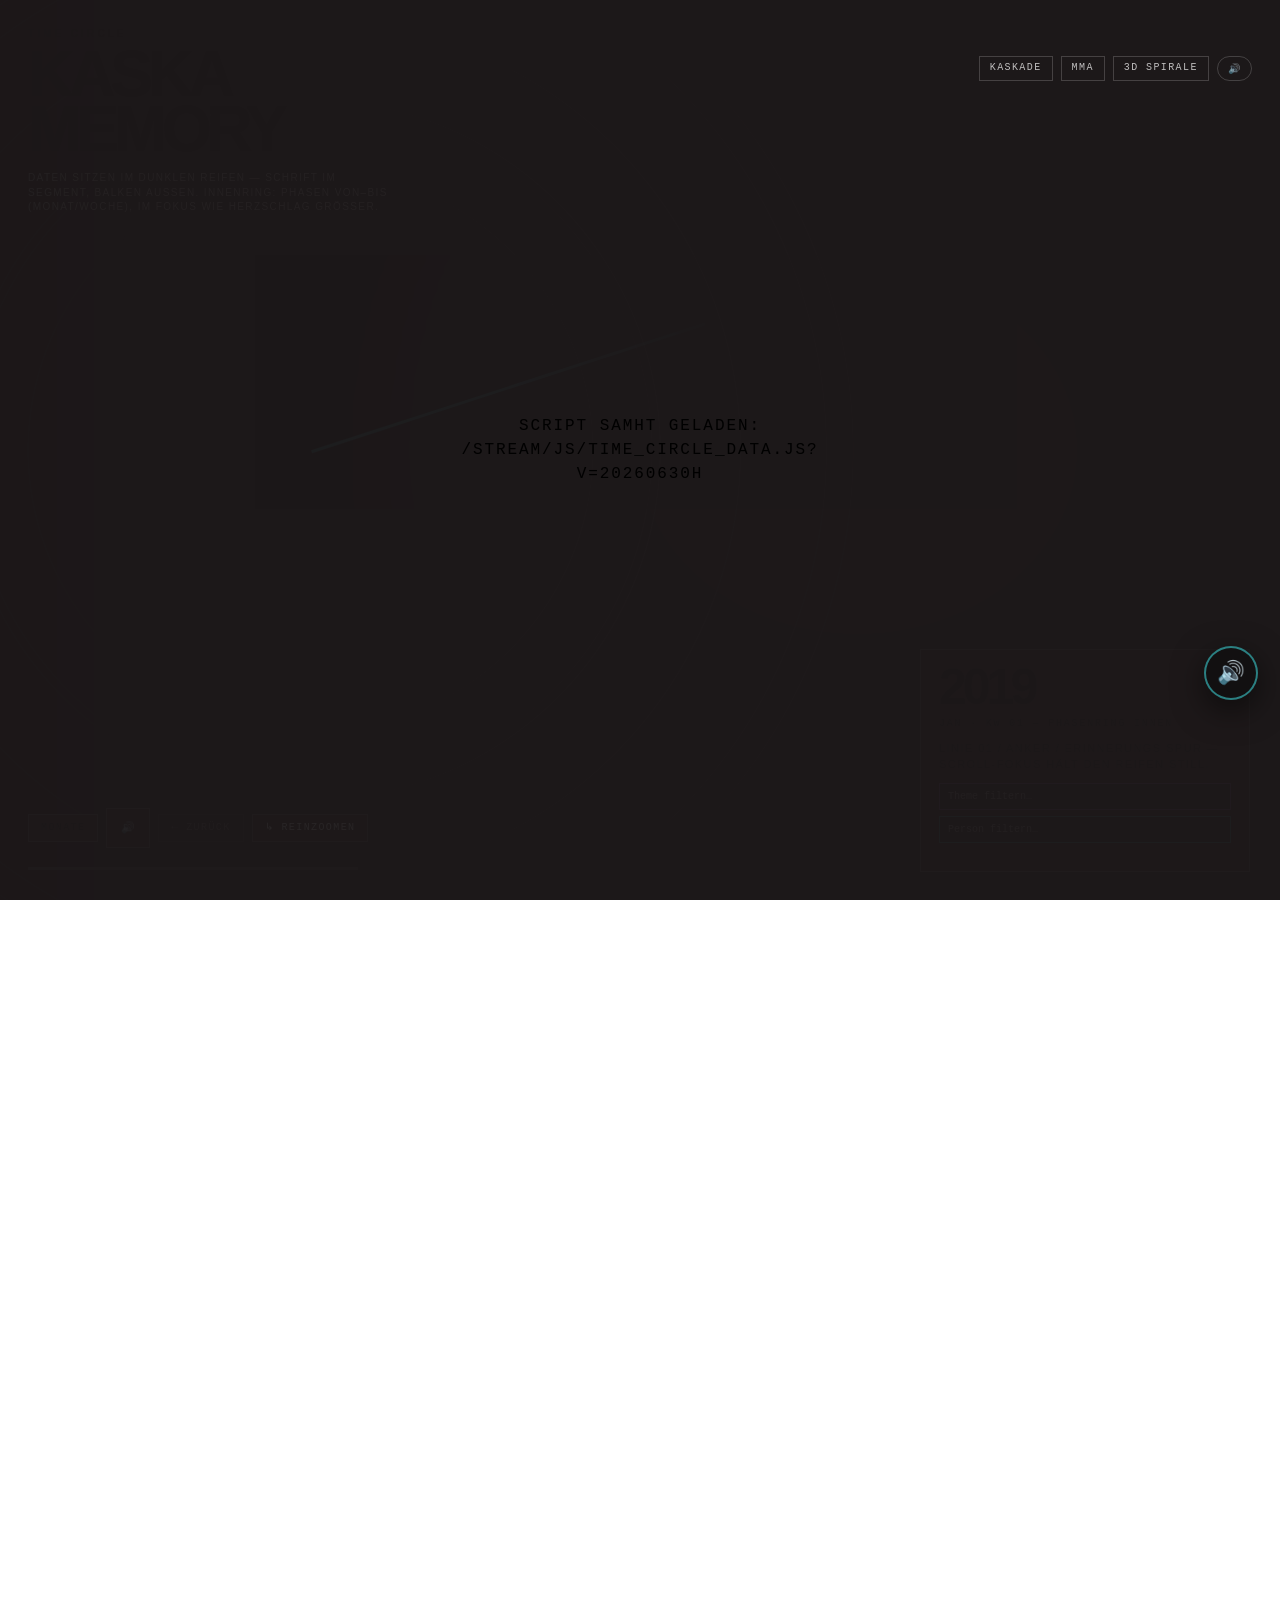
==== web/time-circle/index.html @ 567eb77f "feat: initial Kaskade Memory OSS extract Standalone memory engine with cascade EOD, ERIP (P=Privacy)" ====
<!DOCTYPE html>
<html lang="de">
<head>
  <!-- File: cascade_time_circle.html | Kaska Time Circle — Scroll-Rad mit Kaskade/MMA-Daten. Created: 2026-06-28. Last updated: 2026-06-30 (ring geometry legacy aliases fix) -->
  <meta charset="UTF-8" />
  <meta name="viewport" content="width=device-width, initial-scale=1.0" />
  <title>Kaskade Memory · Time Circle</title>
  <link href="https://fonts.googleapis.com/css2?family=Source+Serif+4:ital,opsz,wght@0,8..60,400;0,8..60,600;1,8..60,400&display=swap" rel="stylesheet">
  <link rel="stylesheet" href="/stream/css/kaskade_design_tokens.css?v=20260630tc2">
  <style>
    :root {
      /* Runtime state — JS updates via setProperty */
      --progress: 0;
      --rotation: -18deg;
    }
    * { box-sizing: border-box; }
    html { scroll-behavior: smooth; }
    body {
      margin: 0;
      min-height: 430vh;
      overflow-x: hidden;
      overscroll-behavior-y: contain;
      background: var(--bg);
      color: var(--ink);
      font-family: "Arial Narrow", "Helvetica Neue", Arial, sans-serif;
      letter-spacing: .02em;
    }
    body::before {
      content: "";
      position: fixed;
      inset: 0;
      background:
        radial-gradient(circle at 35% 50%, rgba(255,255,255,.04), transparent 34%),
        radial-gradient(circle at 70% 50%, rgba(65,220,225,.06), transparent 28%);
      pointer-events: none;
    }
    .stage {
      position: sticky;
      top: 0;
      height: 100vh;
      overflow: hidden;
      background: #1b1819;
    }
    .title {
      position: fixed;
      z-index: 20;
      left: 28px;
      top: 28px;
      text-transform: uppercase;
    }
    .title p { margin: 0 0 8px; color: var(--muted); font-size: 10px; letter-spacing: .32em; }
    .title h1 { margin: 0; font-size: clamp(34px, 5vw, 72px); line-height: .86; letter-spacing: -.08em; }
    .title small {
      display: block;
      max-width: 360px;
      margin-top: 14px;
      color: rgba(255,255,255,.55);
      font-size: 10px;
      line-height: 1.45;
      letter-spacing: .14em;
    }
    .readout {
      position: fixed;
      right: 30px;
      bottom: 28px;
      z-index: 30;
      width: min(330px, calc(100vw - 48px));
      padding: 16px 18px;
      border: 1px solid rgba(255,255,255,.18);
      background: rgba(29,25,26,.92);
      text-transform: uppercase;
    }
    .readout strong { display: block; font-size: 50px; line-height: .86; letter-spacing: -.08em; }
    .readout .phase-readout {
      display: block;
      margin-top: 8px;
      color: var(--cyan);
      font-family: "SFMono-Regular", Consolas, monospace;
      font-size: 10px;
      letter-spacing: .18em;
    }
    .readout span { display: block; margin-top: 10px; color: var(--muted); font-size: 11px; line-height: 1.45; letter-spacing: .13em; }
    .readout .cascade-filter-bar {
      margin-top: 10px;
      position: relative;
      text-transform: none;
      display: flex;
      flex-direction: column;
      gap: 6px;
    }
    .readout .cascade-filter-bar input {
      width: 100%;
      padding: 6px 8px;
      background: rgba(0,0,0,.35);
      color: #fff;
      font: 10px/1.3 "SFMono-Regular", Consolas, monospace;
      text-transform: none;
    }
    .readout .cascade-filter-bar input[data-filter="theme"] {
      border: 1px solid rgba(168, 85, 247, 0.4);
    }
    .readout .cascade-filter-bar input[data-filter="person"] {
      border: 1px solid rgba(65, 220, 225, 0.4);
    }
    .readout .filter-drop {
      position: absolute;
      left: 0;
      right: 0;
      top: 100%;
      margin-top: 4px;
      max-height: 160px;
      overflow-y: auto;
      border: 1px solid rgba(255,255,255,.15);
      background: rgba(20,18,19,.96);
      z-index: 40;
    }
    .readout .filter-drop button {
      display: block;
      width: 100%;
      text-align: left;
      padding: 6px 8px;
      border: none;
      border-bottom: 1px solid rgba(255,255,255,.08);
      background: transparent;
      color: rgba(255,255,255,.85);
      font: 10px/1.3 "SFMono-Regular", Consolas, monospace;
      cursor: pointer;
      text-transform: none;
    }
    .readout .filter-drop button:hover { background: rgba(168, 85, 247, 0.2); }
    .readout .filter-drop button[data-kind="person"]:hover { background: rgba(65, 220, 225, 0.2); }
    .readout .filter-active {
      display: block;
      margin-top: 6px;
      font-size: 9px;
      color: #c4b5fd;
      letter-spacing: .1em;
      text-transform: uppercase;
    }
    .progress {
      position: fixed;
      left: 28px;
      bottom: 30px;
      z-index: 20;
      width: min(330px, calc(100vw - 56px));
      height: 3px;
      background: rgba(255,255,255,.16);
    }
    .progress::after {
      content: "";
      display: block;
      height: 100%;
      width: calc(var(--progress) * 100%);
      background: linear-gradient(90deg, var(--cyan), var(--pink), var(--orange));
    }

    /* Scharfe Opacity-Vignette — kein Blur (Konzept-Screenshot) */
    .focus-vignette {
      position: fixed;
      inset: 0;
      z-index: 12;
      pointer-events: none;
      background:
        radial-gradient(ellipse 52% 62% at 67% 50%, transparent 0%, transparent 28%, rgba(0,0,0,.18) 52%, rgba(0,0,0,.48) 100%),
        linear-gradient(90deg, rgba(0,0,0,.35) 0%, transparent 42%);
    }

    .wheel {
      position: absolute;
      left: -38vmin;
      top: 50%;
      width: min(145vmin, 1360px);
      aspect-ratio: 1;
      transform: translateY(-50%) rotate(var(--rotation));
      transition: transform 60ms linear;
    }
    .circle, .bars, .ticks, .dots, .threads, .bands, .anchors, .network, .focus-beam-wrap, .ring-segments, .data, .phase-ring {
      position: absolute;
      inset: 0;
      border-radius: 50%;
    }
    .network { overflow: visible; opacity: .55; pointer-events: none; z-index: 20; }
    .network path { fill: none; stroke: var(--c); stroke-width: .85; stroke-opacity: .35; stroke-linecap: round; }
    .network path.hot { stroke-width: 1.6; stroke-opacity: .88; }
    .network circle { fill: var(--c); opacity: .85; stroke: #1d191a; stroke-width: 1.5; }

    .circle {
      background: radial-gradient(
        circle,
        transparent 0 37.5%,
        rgba(255,255,255,.08) 37.7% 38%,
        transparent 38.2% 46.5%,
        var(--ring) 46.6% 58.8%,
        rgba(255,255,255,.19) 58.9% 59.35%,
        transparent 59.5% 100%
      );
    }
    .circle::before {
      content: "";
      position: absolute;
      inset: 0;
      border-radius: 50%;
      pointer-events: none;
      background:
        radial-gradient(circle, transparent calc(30.6% - .09%), rgba(255,255,255,.07) 30.6%, transparent calc(30.6% + .09%)),
        radial-gradient(circle, transparent calc(37% - .09%), rgba(255,255,255,.05) 37%, transparent calc(37% + .09%)),
        radial-gradient(circle, transparent calc(37.9% - .09%), rgba(255,255,255,.11) 37.9%, transparent calc(37.9% + .09%)),
        radial-gradient(circle, transparent calc(46.6% - .09%), rgba(255,255,255,.09) 46.6%, transparent calc(46.6% + .09%)),
        radial-gradient(circle, transparent calc(55.9% - .09%), rgba(255,255,255,.06) 55.9%, transparent calc(55.9% + .09%)),
        radial-gradient(circle, transparent calc(58.8% - .09%), rgba(255,255,255,.05) 58.8%, transparent calc(58.8% + .09%));
    }
    .circle::after {
      content: "";
      position: absolute;
      inset: 0;
      border-radius: 50%;
      pointer-events: none;
      background: cosam-gradient(
        from 250deg,
        transparent 0 266deg, rgba(65,220,225,.75) 267deg 269deg, transparent 270deg 294deg,
        rgba(239,89,122,.85) 295deg 297deg, transparent 298deg 318deg,
        rgba(220,133,70,.75) 319deg 321deg, transparent 322deg 360deg
      );
      mask: radial-gradient(circle, transparent 0 58.6%, #000 58.8% 60.4%, transparent 60.6%);
    }

    /* Ring-Segmente: Schrift läuft IM grauen Reifen entlang der Bogenpfade */
    .ring-segments {
      overflow: visible;
      z-index: 8;
      pointer-events: none;
    }
    .ring-segments .seg-area {
      fill: rgba(255,255,255,.008);
      stroke: rgba(255,255,255,.045);
      stroke-width: .45;
      pointer-events: all;
      cursor: pointer;
      transition: fill .15s ease, stroke .15s ease;
    }
    .ring-segments .seg-area.active {
      fill: rgba(255,255,255,.04);
      stroke: rgba(255,255,255,.14);
    }

    /* Phasenring — Herzschlag-Bögen (von–bis), im Fokus radial größer gezogen */
    .phase-ring {
      z-index: 7;
      pointer-events: none;
      overflow: visible;
    }
    .phase-ring .phase-arc {
      fill: rgba(65, 220, 225, .05);
      stroke: rgba(65, 220, 225, .2);
      stroke-width: .55;
      transition: opacity .15s ease, fill .15s ease, stroke .15s ease;
    }
    .phase-ring .phase-arc.week {
      fill: rgba(255, 255, 255, .03);
      stroke: rgba(255, 255, 255, .1);
      stroke-width: .35;
    }
    .phase-ring .phase-arc.month.active {
      fill: rgba(65, 220, 225, .24);
      stroke: rgba(65, 220, 225, .9);
      stroke-width: 1.35;
      filter: drop-shadow(0 0 8px rgba(65, 220, 225, .45));
    }
    .phase-ring .phase-arc.week.active {
      fill: rgba(255, 255, 255, .16);
      stroke: rgba(255, 255, 255, .62);
      stroke-width: .75;
    }
    .phase-ring .phase-label {
      fill: rgba(255, 255, 255, .42);
      font-family: "SFMono-Regular", Consolas, monospace;
      font-size: 8.5px;
      letter-spacing: .06em;
      text-transform: uppercase;
    }
    .phase-ring .phase-label.active {
      fill: #fff;
      font-size: 11px;
      letter-spacing: .1em;
    }

    /* Schriftring — im Reifenband, hinter dem Spur-Punkt nach außen */
    .data { z-index: 22; pointer-events: none; }
    .anchors { z-index: 21; pointer-events: none; }
    .data button {
      position: absolute;
      left: 50%;
      top: 50%;
      transform-origin: 0 0;
      display: block;
      width: auto;
      max-width: 190px;
      padding: 0;
      border: 0;
      background: transparent;
      color: rgba(255,255,255,.78);
      font-family: "SFMono-Regular", Consolas, monospace;
      font-size: calc(8px + var(--focus, 1) * 1.05px);
      line-height: 1.28;
      text-align: left;
      text-transform: uppercase;
      letter-spacing: .035em;
      white-space: nowrap;
      overflow: hidden;
      text-overflow: ellipsis;
      cursor: pointer;
      pointer-events: all;
      opacity: calc(.14 + var(--fade, 1) * .86);
      transform: rotate(var(--a)) translateX(calc(var(--ring-text) + var(--label-stagger, 0px)));
      transition: font-size .15s ease, color .15s ease, opacity .15s ease, text-shadow .15s ease;
    }
    .data button.near {
      max-width: 200px;
      white-space: pre-line;
      line-height: 1.2;
      font-size: calc(9px + var(--focus, 1) * .85px);
    }
    .data button:hover,
    .data button.active {
      color: #fff;
      opacity: 1;
      z-index: 40;
      white-space: pre-line;
      line-height: 1.22;
      max-width: 210px;
      overflow: visible;
      text-overflow: clip;
      text-shadow:
        0 0 6px rgba(255,255,255,.85),
        0 0 16px rgba(255,255,255,.45),
        0 0 28px rgba(255,255,255,.22);
    }
    .data button.label-hidden {
      opacity: 0.06 !important;
      pointer-events: none;
      max-width: 0;
      overflow: hidden;
    }
    .data button.label-compact {
      font-size: 7px !important;
      max-width: 110px;
      letter-spacing: .02em;
    }
    .data button.label-full {
      max-width: 220px;
    }
    .data button.active {
      font-size: 13px;
      line-height: 1.22;
      letter-spacing: .04em;
    }

    .anchors button {
      width: calc(5px + var(--focus, 1) * .9px);
      height: calc(5px + var(--focus, 1) * .9px);
      padding: 0;
      border: 0;
      border-radius: 50%;
      background: var(--c);
      cursor: pointer;
      /* Mittelpunkt exakt auf Spur-Radius — Verbindungslinien docken hier an */
      transform: rotate(var(--a)) translateX(var(--ring-spur)) translate(-50%, -50%);
      box-shadow: 0 0 0 2px #1d191a;
      opacity: calc(.22 + var(--fade, 1) * .78);
      transition: opacity .15s ease, transform .15s ease, box-shadow .15s ease;
    }
    .anchors button.active {
      transform: rotate(var(--a)) translateX(var(--ring-spur)) translate(-50%, -50%) scale(calc(1.15 + var(--focus, 1) * .12));
      opacity: 1;
      box-shadow: 0 0 0 2px #1d191a, 0 0 10px var(--c);
    }

    .bars button, .ticks i, .dots button, .threads i, .bands i, .anchors button, .data button {
      position: absolute;
      left: 50%;
      top: 50%;
      transform-origin: 0 0;
      display: block;
      font-style: normal;
    }

    .bars button {
      width: calc(var(--len) * var(--focus, 1));
      height: calc(2px + var(--focus, 1) * 1.2px);
      padding: 0;
      border: 0;
      background: var(--paper);
      opacity: calc(var(--alpha) * var(--fade, 1));
      cursor: pointer;
      transform: rotate(var(--a)) translateX(var(--bar-dock));
      box-shadow: 12px 0 0 rgba(255,255,255, calc(.08 + var(--fade, 1) * .24));
      transition: width .15s ease, height .15s ease, opacity .15s ease, background .15s ease;
    }
    .bars button:nth-child(7n) { background: rgba(255,255,255,.52); }
    .bars button:nth-child(11n) { background: #111; box-shadow: 14px 0 0 rgba(255,255,255,.38); }
    .bars button.active {
      height: 7px;
      opacity: 1;
      background: var(--c);
      z-index: 9;
      box-shadow: 16px 0 0 rgba(255,255,255,.55);
    }

    .ticks i {
      width: 9vmin;
      height: 1px;
      background: rgba(255,255,255, calc(.06 + var(--fade, .2) * .18));
      transform: rotate(var(--a)) translateX(calc(var(--ring-outer) + 1.2vmin));
    }

    .threads { clip-path: circle(36% at 50% 50%); opacity: .58; }
    .threads i {
      width: var(--len);
      height: 1px;
      background: var(--c);
      opacity: calc(.12 + var(--fade, .3) * .28);
      transform: rotate(var(--a)) translateX(4vmin);
      transform-origin: 0 50%;
    }

    .bands i {
      width: var(--len);
      height: 4px;
      background: var(--c);
      opacity: calc(.25 + var(--fade, .4) * .55);
      transform: rotate(var(--a)) translateX(var(--bar-dock));
    }

    .dots button {
      width: 21px;
      height: 21px;
      border: 0;
      border-radius: 50%;
      display: grid;
      place-items: center;
      background: var(--paper);
      color: #1d191a;
      font-weight: 900;
      font-size: 9px;
      cursor: pointer;
      transform: rotate(var(--a)) translateX(73.5vmin) rotate(calc(-1 * var(--a)));
    }
    .dots button.active, .dots button:hover { background: var(--c); }

    /* Blauer Fokus-Strahl — scharf, kein Glow-Blur */
    .focus-beam-wrap {
      pointer-events: none;
      z-index: 22;
      transform: rotate(var(--focus-deg));
    }
    .focus-beam {
      position: absolute;
      left: 50%;
      top: 50%;
      width: 46vmin;
      height: 3px;
      transform: translateX(var(--bar-dock)) translateY(-1px);
      transform-origin: 0 0;
      background: linear-gradient(90deg, rgba(65,220,225,.95) 0%, rgba(65,220,225,.55) 55%, rgba(65,220,225,.08) 100%);
      opacity: var(--beam-opacity, .85);
    }
    .focus-beam::after {
      content: "";
      position: absolute;
      right: -6px;
      top: 50%;
      width: 8px;
      height: 8px;
      margin-top: -4px;
      border-radius: 50%;
      background: var(--cyan);
    }

    .inline-tree {
      position: fixed;
      right: 34px;
      top: 112px;
      width: min(460px, calc(100vw - 64px));
      max-height: calc(100vh - 210px);
      overflow: auto;
      z-index: 45;
      pointer-events: auto;
    }
    .inline-tree:empty { display: none; }
    .inline-tree:not(:empty) {
      padding: 18px;
      background: rgba(18,16,17,.94);
      border: 1px solid rgba(255,255,255,.25);
      box-shadow: 0 28px 90px rgba(0,0,0,.82), 0 0 0 9999px rgba(0,0,0,.12);
    }
    .inline-tree:not(:empty)::before {
      content: "KASKA · MEMORY-KASKADE";
      display: block;
      margin-bottom: 14px;
      color: rgba(255,255,255,.72);
      font: 10px/1 "SFMono-Regular", Consolas, monospace;
      letter-spacing: .22em;
    }
    .index-dashboard {
      position: fixed;
      right: 34px;
      top: 112px;
      width: min(320px, calc(100vw - 520px));
      z-index: 46;
      pointer-events: auto;
      padding: 14px 16px;
      background: rgba(12,10,11,.96);
      border: 1px solid rgba(239,89,122,.45);
      box-shadow: 0 20px 60px rgba(0,0,0,.75), inset 0 0 0 1px rgba(255,255,255,.06);
    }
    .index-dashboard[hidden] { display: none !important; }
    .index-dashboard ~ .inline-tree:not(:empty) { top: 112px; right: 34px; width: min(420px, calc(100vw - 380px)); }
    body.idx-dash-open .inline-tree:not(:empty) { top: calc(112px + 240px); max-height: calc(100vh - 380px); }
    .idx-dash-head { display: flex; align-items: center; justify-content: space-between; margin-bottom: 12px; }
    .idx-dash-badge {
      font: 9px/1 "SFMono-Regular", Consolas, monospace;
      letter-spacing: .2em;
      color: #ef597a;
      padding: 4px 8px;
      border: 1px solid rgba(239,89,122,.4);
      background: rgba(239,89,122,.08);
    }
    .idx-dash-close { border: 0; background: transparent; color: rgba(255,255,255,.6); font-size: 18px; cursor: pointer; }
    .idx-dash-body { display: flex; flex-direction: column; gap: 8px; }
    .idx-dash-row { display: grid; grid-template-columns: 52px 1fr; gap: 8px; align-items: baseline; font-family: "SFMono-Regular", Consolas, monospace; text-transform: uppercase; }
    .idx-dash-row span { font-size: 8px; color: rgba(255,255,255,.42); letter-spacing: .12em; }
    .idx-dash-row strong { font-size: 11px; color: #fff; font-weight: 600; }
    .idx-dash-idx .idx-dash-value { font-size: 28px; letter-spacing: -.04em; color: var(--cyan); }
    .idx-dash-coords strong { font-size: 9px; color: rgba(255,255,255,.65); }
    .idx-dash-foot { margin-top: 14px; }
    .idx-dash-detail {
      width: 100%;
      padding: 8px 10px;
      border: 1px solid rgba(65,220,225,.45);
      background: rgba(65,220,225,.1);
      color: #fff;
      font: 10px/1.2 "SFMono-Regular", Consolas, monospace;
      letter-spacing: .08em;
      text-transform: uppercase;
      cursor: pointer;
    }
    .idx-dash-detail:hover { background: rgba(65,220,225,.2); }

    .inline-tree.index-open-pulse {
      animation: tc-panel-pulse .45s ease;
    }
    @keyframes tc-panel-pulse {
      0% { box-shadow: 0 28px 90px rgba(0,0,0,.82), 0 0 0 0 rgba(65,220,225,.55); }
      45% { box-shadow: 0 28px 90px rgba(0,0,0,.82), 0 0 0 3px rgba(65,220,225,.45); }
      100% { box-shadow: 0 28px 90px rgba(0,0,0,.82), 0 0 0 9999px rgba(0,0,0,.12); }
    }
    .tree-branch {
      position: relative;
      margin: 10px 0 0 calc(var(--depth, 0) * 18px);
      padding: 10px 12px;
      border-left: 3px solid var(--c);
      color: #fff;
      background: rgba(255,255,255,.065);
      font-family: "SFMono-Regular", Consolas, monospace;
      font-size: 12px;
      line-height: 1.28;
      text-transform: uppercase;
      animation: branchIn .22s ease both;
      animation-delay: calc(var(--depth) * 65ms);
    }
    .tree-branch small { display: block; margin-top: 5px; color: rgba(255,255,255,.78); font-size: 10px; text-transform: none; }
    .tree-branch-content { display: inline-block; vertical-align: top; max-width: calc(100% - 36px); }
    .tree-level {
      display: inline-block;
      margin-right: 10px;
      width: 20px;
      height: 20px;
      border-radius: 50%;
      background: var(--c);
      color: #111;
      text-align: center;
      line-height: 20px;
      font-weight: 900;
    }
    .tree-close {
      position: absolute;
      right: 10px;
      top: 10px;
      width: 28px;
      height: 28px;
      border-radius: 50%;
      border: 1px solid rgba(255,255,255,.24);
      background: rgba(255,255,255,.06);
      color: #fff;
      cursor: pointer;
    }
    .tree-path { display: flex; gap: 6px; margin: 0 34px 12px 0; flex-wrap: wrap; }
    .tree-path span {
      padding: 5px 8px;
      border: 1px solid rgba(255,255,255,.16);
      background: rgba(255,255,255,.06);
      color: rgba(255,255,255,.78);
      font: 10px/1 "SFMono-Regular", Consolas, monospace;
      text-transform: uppercase;
    }
    .tree-path b { color: var(--c); }
    @keyframes branchIn {
      from { opacity: 0; transform: translateX(14px); }
      to { opacity: 1; transform: translateX(0); }
    }

    .inline-tree.graph-explorer-open::before {
      content: "KASKA · GRAPH-NAVIGATION";
    }
    .graph-explorer { position: relative; }
    .graph-head { display: flex; align-items: center; gap: 8px; margin-bottom: 12px; flex-wrap: wrap; }
    .graph-back {
      padding: 6px 10px;
      border: 1px solid rgba(255,255,255,.22);
      background: rgba(255,255,255,.08);
      color: #fff;
      font: 10px/1 "SFMono-Regular", Consolas, monospace;
      cursor: pointer;
      text-transform: uppercase;
      letter-spacing: .08em;
    }
    .graph-back:disabled { opacity: .35; cursor: default; }
    .graph-crumb {
      flex: 1;
      font: 10px/1.4 "SFMono-Regular", Consolas, monospace;
      color: rgba(255,255,255,.72);
      text-transform: uppercase;
      letter-spacing: .06em;
    }
    .graph-body { display: flex; flex-direction: column; gap: 14px; }
    .graph-center-card {
      padding: 14px;
      border: 1px solid rgba(255,255,255,.28);
      background: rgba(255,255,255,.07);
      border-radius: 2px;
    }
    .graph-center-card h3 {
      margin: 0 0 8px;
      font: 13px/1.3 "SFMono-Regular", Consolas, monospace;
      color: #fff;
      text-transform: uppercase;
    }
    .graph-center-card p {
      margin: 0 0 8px;
      font: 11px/1.45 "SFMono-Regular", Consolas, monospace;
      color: rgba(255,255,255,.88);
      text-transform: none;
    }
    .graph-meta {
      font: 10px/1.4 "SFMono-Regular", Consolas, monospace;
      color: rgba(255,255,255,.58);
      text-transform: uppercase;
      letter-spacing: .06em;
    }
    .graph-mini-wrap { margin: 8px 0 0; }
    .graph-mini { width: 100%; height: auto; display: block; min-height: 180px; }
    .graph-mini-label {
      font: 9px/1.2 "SFMono-Regular", Consolas, monospace;
      color: rgba(255,255,255,.5);
      text-transform: uppercase;
      letter-spacing: .12em;
      margin-bottom: 4px;
    }
    .graph-mini-node { cursor: pointer; transition: opacity .15s; }
    .graph-mini-node:hover { opacity: .88; }
    .graph-mini-node:focus { outline: 1px solid rgba(65,220,225,.6); outline-offset: 2px; }
    .graph-spiral-spine, .graph-spiral-guide { pointer-events: none; }
    .graph-neighbors h4,
    .graph-archivals h4 {
      margin: 0 0 8px;
      font: 10px/1 "SFMono-Regular", Consolas, monospace;
      color: rgba(255,255,255,.65);
      letter-spacing: .18em;
      text-transform: uppercase;
    }
    .graph-neighbor-list,
    .graph-archival-list { display: flex; flex-direction: column; gap: 6px; }
    .graph-neighbor,
    .graph-archival-card {
      display: block;
      width: 100%;
      text-align: left;
      padding: 10px 12px;
      border: 1px solid rgba(255,255,255,.16);
      background: rgba(255,255,255,.05);
      color: #fff;
      cursor: pointer;
      font-family: "SFMono-Regular", Consolas, monospace;
      transition: background .15s, border-color .15s;
    }
    .graph-neighbor:hover,
    .graph-archival-card:hover {
      background: rgba(255,255,255,.12);
      border-color: rgba(255,255,255,.32);
    }
    .graph-neighbor strong,
    .graph-archival-card strong {
      display: block;
      font-size: 11px;
      text-transform: uppercase;
      margin-bottom: 4px;
    }
    .graph-neighbor small,
    .graph-archival-card small {
      display: block;
      font-size: 10px;
      color: rgba(255,255,255,.72);
      text-transform: none;
      line-height: 1.35;
    }
    .graph-neighbor .rel-badge {
      display: inline-block;
      margin-right: 6px;
      padding: 2px 5px;
      background: rgba(255,255,255,.12);
      font-size: 9px;
      letter-spacing: .08em;
    }
    .graph-loading,
    .graph-error {
      font: 11px/1.4 "SFMono-Regular", Consolas, monospace;
      color: rgba(255,255,255,.75);
    }
    .graph-error { color: #ff8a8a; }
    .graph-empty { font: 10px/1.4 "SFMono-Regular", Consolas, monospace; color: rgba(255,255,255,.45); }
    .graph-breadcrumb {
      display: flex;
      align-items: center;
      gap: 6px;
      flex-wrap: wrap;
      margin-bottom: 10px;
      padding-right: 36px;
    }
    .graph-breadcrumb .crumb {
      font: 9px/1 "SFMono-Regular", Consolas, monospace;
      color: rgba(255,255,255,.55);
      text-transform: uppercase;
      letter-spacing: .08em;
    }
    .graph-breadcrumb .crumb.active { color: var(--c, #41dce1); }
    .graph-breadcrumb .crumb-sep { color: rgba(255,255,255,.25); font-size: 10px; }
    .graph-title {
      margin-bottom: 12px;
      font: 11px/1 "SFMono-Regular", Consolas, monospace;
      color: rgba(255,255,255,.82);
      letter-spacing: .14em;
      text-transform: uppercase;
    }
    .graph-section { margin-bottom: 14px; }
    .graph-section-title {
      margin-bottom: 8px;
      font: 9px/1 "SFMono-Regular", Consolas, monospace;
      color: rgba(255,255,255,.5);
      letter-spacing: .18em;
      text-transform: uppercase;
    }
    .graph-l1 {
      margin: 0 0 12px;
      padding: 10px 12px;
      border-left: 3px solid var(--c, #41dce1);
      background: rgba(255,255,255,.06);
      font: 11px/1.45 "SFMono-Regular", Consolas, monospace;
      color: rgba(255,255,255,.92);
    }
    .graph-pre {
      margin: 0;
      max-height: 220px;
      overflow: auto;
      padding: 10px;
      background: rgba(0,0,0,.35);
      border: 1px solid rgba(255,255,255,.1);
      font: 10px/1.45 "SFMono-Regular", Consolas, monospace;
      color: rgba(255,255,255,.78);
      white-space: pre-wrap;
      word-break: break-word;
    }
    .graph-link-btn {
      display: block;
      width: 100%;
      margin-bottom: 12px;
      padding: 8px 10px;
      border: 1px solid rgba(255,255,255,.2);
      background: rgba(65,220,225,.12);
      color: #41dce1;
      font: 10px/1 "SFMono-Regular", Consolas, monospace;
      text-align: left;
      cursor: pointer;
      text-transform: uppercase;
      letter-spacing: .08em;
    }
    .graph-neighbor .edge-type,
    .graph-neighbor .edge-label { display: inline; }
    .graph-neighbor .edge-type {
      margin-right: 8px;
      padding: 2px 5px;
      background: var(--edge-color, rgba(255,255,255,.15));
      font-size: 9px;
      letter-spacing: .06em;
    }
    .graph-neighbor .edge-label { font-size: 11px; }
    .graph-neighbor .edge-count { margin-left: 6px; opacity: .65; font-size: 10px; }
    .graph-neighbor-row {
      display: flex;
      align-items: center;
      gap: 6px;
      margin-bottom: 4px;
    }
    .graph-neighbor-row .graph-neighbor { flex: 1; }
    .graph-edge-group { margin-bottom: 10px; }
    .graph-edge-group-title {
      margin: 0 0 6px;
      font: 9px/1.2 "SFMono-Regular", Consolas, monospace;
      color: rgba(255,255,255,.5);
      letter-spacing: .12em;
      text-transform: uppercase;
    }
    .graph-neighbor-edit {
      margin-left: 8px;
      padding: 2px 5px;
      border: 1px solid rgba(255,255,255,.25);
      background: rgba(0,0,0,.35);
      color: #fbbf24;
      font-size: 10px;
      cursor: pointer;
      border-radius: 2px;
    }
    .graph-neighbor-edit:hover { border-color: #fbbf24; }
    .graph-tag-list { margin: 8px 0; display: flex; flex-wrap: wrap; gap: 6px; }
    .graph-tag-chip {
      display: inline-flex;
      align-items: center;
      gap: 4px;
      padding: 3px 8px;
      border: 1px solid rgba(220,133,70,.45);
      background: rgba(220,133,70,.12);
      font-size: 10px;
      color: #f5d0b5;
    }
    .graph-tag-chip button {
      border: none;
      background: none;
      color: #fbbf24;
      cursor: pointer;
      font-size: 10px;
      padding: 0;
    }
    .graph-tag-editor-row {
      display: flex;
      flex-wrap: wrap;
      gap: 8px;
      align-items: center;
      margin-top: 8px;
    }
    .graph-tag-input {
      flex: 1;
      min-width: 120px;
      padding: 6px 8px;
      border: 1px solid rgba(255,255,255,.2);
      background: rgba(0,0,0,.3);
      color: #fff;
      font: 11px/1.2 "SFMono-Regular", Consolas, monospace;
    }
    .graph-tag-add-btn {
      padding: 6px 10px;
      border: 1px solid rgba(255,255,255,.25);
      background: rgba(65,220,225,.12);
      color: #41dce1;
      font: 10px/1 "SFMono-Regular", Consolas, monospace;
      cursor: pointer;
      text-transform: uppercase;
      letter-spacing: .06em;
    }
    .graph-reviewed-badge {
      font-size: 10px;
      color: #9dc76d;
      letter-spacing: .08em;
      text-transform: uppercase;
    }
    .graph-person-list { margin: 8px 0; display: flex; flex-wrap: wrap; gap: 6px; }
    .graph-person-chip {
      display: inline-flex;
      align-items: center;
      gap: 4px;
      padding: 3px 8px;
      border: 1px solid rgba(65,220,225,.45);
      background: rgba(65,220,225,.12);
      font-size: 10px;
      color: #b8f0f2;
    }
    .graph-person-chip button {
      border: none;
      background: none;
      color: #fbbf24;
      cursor: pointer;
      font-size: 10px;
      padding: 0;
    }
    .graph-person-editor-row,
    .graph-person-form {
      display: flex;
      flex-wrap: wrap;
      gap: 8px;
      align-items: center;
      margin-top: 8px;
    }
    .graph-person-field {
      display: flex;
      flex-direction: column;
      gap: 4px;
      flex: 1;
      min-width: 120px;
      font-size: 9px;
      color: rgba(255,255,255,.55);
      letter-spacing: .08em;
      text-transform: uppercase;
    }
    .graph-person-input {
      flex: 1;
      min-width: 120px;
      padding: 6px 8px;
      border: 1px solid rgba(65,220,225,.35);
      background: rgba(0,0,0,.3);
      color: #fff;
      font: 11px/1.2 "SFMono-Regular", Consolas, monospace;
    }
    .graph-person-add-btn {
      padding: 6px 10px;
      border: 1px solid rgba(65,220,225,.45);
      background: rgba(65,220,225,.15);
      color: #41dce1;
      font: 10px/1 "SFMono-Regular", Consolas, monospace;
      cursor: pointer;
      text-transform: uppercase;
      letter-spacing: .06em;
    }
    .graph-save-toast {
      position: absolute;
      left: 12px;
      right: 12px;
      bottom: 8px;
      z-index: 12;
      padding: 8px 10px;
      border-radius: 4px;
      font: 11px/1.3 "SFMono-Regular", Consolas, monospace;
      opacity: 0;
      pointer-events: none;
      transform: translateY(6px);
      transition: opacity .2s ease, transform .2s ease;
    }
    .graph-save-toast.visible { opacity: 1; transform: translateY(0); }
    .graph-save-toast.ok {
      border: 1px solid rgba(157,199,109,.55);
      background: rgba(157,199,109,.18);
      color: #d7f0b8;
    }
    .graph-save-toast.err {
      border: 1px solid rgba(239,89,122,.55);
      background: rgba(239,89,122,.18);
      color: #ffc4d2;
    }
    .graph-archive-prose {
      font-family: "Source Serif 4", "Georgia", serif;
      font-size: 1.02rem;
      line-height: 1.65;
      color: #e8e8ec;
      word-break: break-word;
    }
    .graph-archive-prose .archive-modal-agent {
      font-family: "SFMono-Regular", Consolas, monospace;
      font-size: 0.72rem;
      line-height: 1.45;
      color: rgba(255,255,255,.55);
      padding: 10px 12px;
      border-radius: 10px;
      background: rgba(0, 0, 0, 0.35);
      border: 1px solid rgba(255,255,255,.12);
      margin-bottom: 16px;
    }
    .graph-archive-prose .archive-modal-agent strong { color: #c4c4cc; font-weight: 600; }
    .graph-archive-prose .archive-modal-note-card {
      margin: 0 0 20px 0;
      padding: 14px 16px 16px;
      border-radius: 12px;
      border: 1px solid rgba(99, 102, 241, 0.45);
      background: linear-gradient(145deg, rgba(99, 102, 241, 0.14) 0%, rgba(24, 24, 30, 0.9) 100%);
    }
    .graph-archive-prose .archive-modal-note-kicker {
      font-family: "SFMono-Regular", Consolas, monospace;
      font-size: 0.68rem;
      font-weight: 700;
      letter-spacing: 0.06em;
      text-transform: uppercase;
      color: #a5b4fc;
      margin-bottom: 10px;
    }
    .graph-archive-prose .archive-modal-note-text {
      font-size: 1.05rem;
      line-height: 1.7;
      color: #f4f4f8;
    }
    .graph-archive-prose .archive-modal-note-text .amd-p { margin: 0 0 0.65em; }
    .graph-archive-prose .archive-modal-memory-id {
      font-size: 0.68rem;
      color: rgba(255,255,255,.55);
      word-break: break-all;
      margin-bottom: 12px;
      padding: 8px 10px;
      border-radius: 8px;
      background: rgba(99, 102, 241, 0.08);
      border: 1px dashed rgba(255,255,255,.15);
    }
    .graph-archive-prose .archive-modal-memory-id strong { color: #6a8fd8; font-weight: 600; }
    .graph-archive-prose .archive-modal-media { margin-bottom: 16px; }
    .graph-archive-prose .archive-modal-media-kicker {
      font-size: 0.72rem;
      font-weight: 600;
      color: #9dc76d;
      margin-bottom: 8px;
      text-transform: uppercase;
      letter-spacing: 0.04em;
    }
    .graph-archive-prose .archive-modal-media-img {
      display: block;
      max-width: 100%;
      max-height: min(52vh, 520px);
      min-height: 80px;
      width: auto;
      height: auto;
      margin: 0 auto;
      border-radius: 10px;
      border: 1px solid rgba(255,255,255,.12);
      object-fit: contain;
      background: #1a1a22;
    }
    .graph-archive-prose .archive-modal-media-meta {
      font-size: 0.68rem;
      color: rgba(255,255,255,.55);
      margin-top: 8px;
      line-height: 1.4;
    }
    .graph-archive-prose .archive-modal-media-meta a { color: #6a8fd8; }
    .graph-archive-prose .archive-modal-prose {
      font-size: 1.02rem;
      line-height: 1.68;
    }
    .graph-archive-prose .archive-modal-prose .amd-p {
      margin: 0 0 1em;
      color: #dcdce3;
    }
    .graph-archive-prose .archive-modal-prose .amd-p:last-child { margin-bottom: 0; }
    .graph-archive-prose .archive-modal-prose .amd-h {
      font-family: "SFMono-Regular", Consolas, monospace;
      font-size: 0.82em;
      font-weight: 700;
      color: #f4f4f8;
      margin: 1.35em 0 0.55em;
      line-height: 1.3;
    }
    .graph-archive-prose .archive-modal-prose .amd-h:first-child { margin-top: 0; }
    .graph-archive-prose .archive-modal-prose h2.amd-h { font-size: 0.95em; color: #e0e7ff; }
    .graph-archive-prose .archive-modal-prose .amd-strong { color: #f0f0f5; font-weight: 600; }
    .graph-archive-prose .archive-modal-prose .amd-empty { color: rgba(255,255,255,.45); font-style: italic; }
    .graph-pre-fallback { margin: 0; }
    .graph-media-badge {
      display: inline-flex;
      align-items: center;
      gap: 3px;
      margin-left: 6px;
      padding: 1px 6px;
      border-radius: 999px;
      border: 1px solid rgba(220,133,70,.45);
      background: rgba(220,133,70,.15);
      color: #f5d0b5;
      font: 10px/1 "SFMono-Regular", Consolas, monospace;
      vertical-align: middle;
    }
    .graph-media-badge.compact { margin-left: 4px; padding: 0 5px; }
    .graph-media-icon { font-size: 11px; line-height: 1; }
    .graph-media-count { font-weight: 700; }
    .graph-archival-card {
      position: relative;
      display: block;
      width: 100%;
      text-align: left;
    }
    .graph-archival-card .arch-preview { display: block; margin-top: 4px; }
    .graph-media-gallery {
      display: grid;
      grid-template-columns: repeat(auto-fill, minmax(88px, 1fr));
      gap: 8px;
      margin-top: 6px;
    }
    .graph-media-thumb {
      display: block;
      border: 1px solid rgba(255,255,255,.15);
      background: rgba(0,0,0,.35);
      overflow: hidden;
      aspect-ratio: 1;
    }
    .graph-media-thumb img {
      width: 100%;
      height: 100%;
      object-fit: cover;
      display: block;
    }
    .tree-media-badge {
      display: inline-flex;
      align-items: center;
      gap: 2px;
      margin-left: 6px;
      padding: 0 5px;
      border-radius: 999px;
      border: 1px solid rgba(220,133,70,.4);
      background: rgba(220,133,70,.12);
      color: #f5d0b5;
      font-size: 9px;
      vertical-align: middle;
    }
    .graph-archival-card .arch-id {
      display: block;
      margin-bottom: 4px;
      font-size: 9px;
      color: rgba(255,255,255,.5);
      letter-spacing: .08em;
    }
    .graph-archival-card.nested { margin-left: 14px; margin-top: 4px; }
    #graphMini {
      margin-top: 4px;
      border: 1px solid rgba(255,255,255,.12);
      background: rgba(0,0,0,.32);
      border-radius: 4px;
    }
    .tree-branch-clickable {
      cursor: pointer;
      transition: background .15s;
    }
    .tree-branch-clickable:hover { background: rgba(255,255,255,.14); }
    .tree-branch-clickable::after {
      content: "↳ graph öffnen";
      display: block;
      margin-top: 6px;
      font-size: 9px;
      color: rgba(255,255,255,.45);
      letter-spacing: .12em;
    }
    .tree-branch-zoom-day::after {
      content: "↳ tag zoom";
    }

    .inline-tree.hour-panel-open::before {
      content: "KASKA · MMA STUNDE";
    }
    .hour-person-filters {
      margin-top: 6px;
      padding-top: 8px;
      border-top: 1px solid rgba(255,255,255,.08);
    }
    .hour-person-filters .hour-sender-chip {
      opacity: .85;
      font-size: 8px;
    }
    .hour-room-block {
      border: 1px solid rgba(255,255,255,.14);
      background: rgba(0,0,0,.22);
      padding: 8px;
      margin-bottom: 10px;
    }
    .hour-room-head {
      margin-bottom: 8px;
      font: 10px/1.2 "SFMono-Regular", Consolas, monospace;
      color: var(--c, #41dce1);
      letter-spacing: .1em;
      text-transform: uppercase;
    }
    .hour-panel-head {
      display: flex;
      justify-content: space-between;
      align-items: baseline;
      gap: 8px;
      margin: 0 0 10px;
      flex-wrap: wrap;
    }
    .hour-panel-title {
      font: 10px/1 "SFMono-Regular", Consolas, monospace;
      letter-spacing: .16em;
      text-transform: uppercase;
      color: rgba(255,255,255,.65);
    }
    .hour-panel-stats {
      font: 9px/1.3 "SFMono-Regular", Consolas, monospace;
      color: rgba(255,255,255,.45);
      text-align: right;
    }
    .hour-sender-filters {
      display: flex;
      flex-wrap: wrap;
      gap: 6px;
      margin-bottom: 12px;
      align-items: center;
    }
    .hour-filter-label {
      font: 9px/1 "SFMono-Regular", Consolas, monospace;
      color: rgba(255,255,255,.45);
      letter-spacing: .12em;
      text-transform: uppercase;
      margin-right: 4px;
    }
    .hour-sender-chip {
      padding: 5px 8px;
      border: 1px solid rgba(255,255,255,.18);
      background: rgba(255,255,255,.05);
      color: rgba(255,255,255,.78);
      font: 9px/1 "SFMono-Regular", Consolas, monospace;
      cursor: pointer;
      text-transform: uppercase;
      letter-spacing: .06em;
      transition: background .15s, border-color .15s;
    }
    .hour-sender-chip:hover { background: rgba(255,255,255,.1); }
    .hour-sender-chip.active {
      border-color: var(--c, #41dce1);
      background: rgba(65,220,225,.14);
      color: #fff;
    }
    .hour-panel-body {
      display: flex;
      flex-direction: column;
      gap: 12px;
      max-height: calc(100vh - 320px);
      overflow: auto;
    }
    .hour-loading, .hour-empty {
      font: 11px/1.4 "SFMono-Regular", Consolas, monospace;
      color: rgba(255,255,255,.55);
    }
    .hour-conversation {
      border: 1px solid rgba(255,255,255,.12);
      background: rgba(0,0,0,.2);
      padding: 8px;
    }
    .hour-conversation.is-thread {
      border-left: 3px solid var(--c, #41dce1);
    }
    .hour-conv-head {
      margin-bottom: 8px;
      font: 9px/1.2 "SFMono-Regular", Consolas, monospace;
      color: rgba(255,255,255,.55);
      letter-spacing: .08em;
      text-transform: uppercase;
    }
    .hour-msg {
      margin: 6px 0 0;
      padding: 8px 10px;
      background: rgba(255,255,255,.04);
      border: 1px solid rgba(255,255,255,.08);
    }
    .hour-msg.role-user { border-left: 2px solid #ef597a; }
    .hour-msg.role-assistant { border-left: 2px solid #41dce1; }
    .hour-msg.role-other { border-left: 2px solid #9dc76d; }
    .hour-msg-head {
      display: flex;
      flex-wrap: wrap;
      gap: 6px;
      align-items: center;
      margin-bottom: 6px;
    }
    .hour-msg-time {
      font: 9px/1 "SFMono-Regular", Consolas, monospace;
      color: rgba(255,255,255,.45);
    }
    .hour-msg-sender {
      font: 10px/1 "SFMono-Regular", Consolas, monospace;
      color: #fff;
      text-transform: uppercase;
    }
    .hour-msg-role {
      font: 8px/1 "SFMono-Regular", Consolas, monospace;
      color: rgba(255,255,255,.4);
      text-transform: uppercase;
    }
    .hour-state {
      font: 8px/1 "SFMono-Regular", Consolas, monospace;
      padding: 2px 4px;
      background: rgba(255,255,255,.08);
      color: rgba(255,255,255,.5);
      text-transform: uppercase;
    }
    .hour-msg-text {
      margin: 0 0 6px;
      font: 11px/1.45 "SFMono-Regular", Consolas, monospace;
      color: rgba(255,255,255,.88);
      white-space: pre-wrap;
      word-break: break-word;
    }
    .hour-topics {
      display: flex;
      flex-wrap: wrap;
      gap: 4px;
      margin-bottom: 4px;
    }
    .hour-topic {
      padding: 2px 6px;
      background: rgba(168,85,247,.18);
      border: 1px solid rgba(168,85,247,.35);
      font: 8px/1 "SFMono-Regular", Consolas, monospace;
      color: #d8b4fe;
      text-transform: uppercase;
    }
    .hour-insights {
      margin: 4px 0 0;
      padding-left: 16px;
      font: 10px/1.35 "SFMono-Regular", Consolas, monospace;
      color: rgba(255,255,255,.62);
    }
    .hour-msg-meta { margin-top: 4px; }
    .hour-erip {
      font: 9px/1 "SFMono-Regular", Consolas, monospace;
      color: rgba(255,255,255,.45);
      letter-spacing: .08em;
    }

    .index-overlay, .index-perimeter-hit-layer {
      position: absolute;
      inset: 0;
      border-radius: 50%;
      overflow: visible;
      pointer-events: none;
      z-index: 24;
    }
    .index-perimeter-hit-layer { pointer-events: all; z-index: 25; }
    .index-overlay .index-value-text {
      fill: rgba(255,255,255,.78);
      font-family: "SFMono-Regular", Consolas, monospace;
      font-size: 8px;
      letter-spacing: .04em;
      paint-order: stroke fill;
      stroke: rgba(29,25,26,.85);
      stroke-width: 2.5px;
    }
    .index-overlay .index-value-text.active {
      fill: #fff;
      font-size: 9.5px;
      font-weight: 700;
    }
    .index-overlay .index-value-text.has-meta { font-size: 7px; }
    .index-overlay .index-time-sub {
      fill: rgba(65,220,225,.75);
      font-size: 6.5px;
      letter-spacing: .06em;
    }
    .index-overlay { pointer-events: none; }
    .index-overlay .index-bar-label { pointer-events: all; }
    .index-overlay .index-bar-label {
      pointer-events: all;
      cursor: pointer;
    }
    .index-overlay .index-bar-hit {
      pointer-events: all;
      cursor: pointer;
    }
    .tc-crosshair-readout {
      position: fixed;
      z-index: 48;
      left: 0;
      top: 0;
      min-width: 168px;
      max-width: min(240px, calc(100vw - 24px));
      padding: 8px 10px;
      border: 1px solid rgba(65,220,225,.45);
      background: rgba(12,10,11,.94);
      font-family: "SFMono-Regular", Consolas, monospace;
      text-transform: uppercase;
      pointer-events: none;
      box-shadow: 0 8px 28px rgba(0,0,0,.55);
    }
    .tc-crosshair-readout[hidden] { display: none !important; }
    .tc-crosshair-readout .tc-2d-axis { display: block; font-size: 10px; letter-spacing: .12em; }
    .tc-crosshair-readout .tc-2d-time { color: var(--cyan); margin-bottom: 4px; }
    .tc-crosshair-readout .tc-2d-index { color: #fff; font-size: 18px; letter-spacing: -.04em; margin-bottom: 4px; }
    .tc-crosshair-readout .tc-2d-meta { display: block; color: rgba(255,255,255,.45); font-size: 8px; text-transform: none; line-height: 1.35; }
    .tc-crosshair-mark {
      position: absolute;
      width: 14px;
      height: 14px;
      margin: -7px 0 0 -7px;
      border: 1px solid rgba(65,220,225,.9);
      border-radius: 50%;
      pointer-events: none;
      z-index: 26;
      box-shadow: 0 0 0 1px rgba(0,0,0,.5), 0 0 12px rgba(65,220,225,.35);
    }
    .tc-crosshair-mark::before, .tc-crosshair-mark::after {
      content: "";
      position: absolute;
      background: rgba(65,220,225,.55);
    }
    .tc-crosshair-mark::before { left: 50%; top: -18px; width: 1px; height: 46px; transform: translateX(-50%); }
    .tc-crosshair-mark::after { top: 50%; left: -18px; height: 1px; width: 46px; transform: translateY(-50%); }
    .tc-crosshair-mark[hidden] { display: none !important; }

    .bloomberg-bar {
      position: fixed;
      z-index: 55;
      top: 18px;
      right: 28px;
      width: auto;
      pointer-events: auto;
    }
    .bb-trigger {
      display: inline-flex;
      align-items: center;
      gap: 8px;
      padding: 7px 12px;
      border: 1px solid rgba(168,85,247,.45);
      background: rgba(18,16,17,.94);
      color: rgba(255,255,255,.88);
      font: 9px/1 "SFMono-Regular", Consolas, monospace;
      letter-spacing: .18em;
      text-transform: uppercase;
      cursor: pointer;
      transition: border-color .15s ease, background .15s ease, box-shadow .15s ease;
    }
    .bb-trigger:hover,
    .bb-trigger[aria-expanded="true"] {
      border-color: rgba(65,220,225,.65);
      background: rgba(65,220,225,.1);
      box-shadow: 0 0 0 1px rgba(65,220,225,.2);
    }
    .bb-trigger-icon {
      font-size: 13px;
      line-height: 1;
      color: var(--cyan);
    }
    .bb-modal-backdrop {
      position: fixed;
      inset: 0;
      z-index: 200;
      background: rgba(0,0,0,.58);
      backdrop-filter: blur(3px);
    }
    .bb-modal-backdrop[hidden] { display: none !important; }
    .bb-modal {
      position: fixed;
      z-index: 210;
      top: 50%;
      left: 50%;
      transform: translate(-50%, -50%);
      width: min(920px, calc(100vw - 40px));
      max-height: min(88vh, 820px);
      overflow: auto;
      border: 1px solid rgba(255,255,255,.22);
      background: rgba(12,10,11,.97);
      box-shadow: 0 32px 100px rgba(0,0,0,.88), inset 0 0 0 1px rgba(255,255,255,.05);
      padding: 16px 16px 18px;
    }
    .bb-modal[hidden] { display: none !important; }
    body.bb-modal-open { overflow: hidden; }
    .bb-modal-head {
      display: flex;
      align-items: center;
      justify-content: space-between;
      gap: 12px;
      margin-bottom: 14px;
      padding-bottom: 10px;
      border-bottom: 1px solid rgba(255,255,255,.1);
    }
    .bb-modal-title {
      font: 10px/1 "SFMono-Regular", Consolas, monospace;
      letter-spacing: .22em;
      color: rgba(255,255,255,.72);
      text-transform: uppercase;
    }
    .bb-modal-close {
      border: 0;
      background: transparent;
      color: rgba(255,255,255,.55);
      font-size: 20px;
      line-height: 1;
      cursor: pointer;
      padding: 2px 6px;
    }
    .bb-modal-close:hover { color: #fff; }
    .bb-modal-tabs {
      display: flex;
      gap: 6px;
      margin-bottom: 12px;
    }
    .bb-tab {
      padding: 6px 12px;
      border: 1px solid rgba(255,255,255,.16);
      background: rgba(255,255,255,.04);
      color: rgba(255,255,255,.55);
      font: 9px/1 "SFMono-Regular", Consolas, monospace;
      letter-spacing: .16em;
      text-transform: uppercase;
      cursor: pointer;
    }
    .bb-tab:hover { border-color: rgba(65,220,225,.4); color: rgba(255,255,255,.8); }
    .bb-tab.active {
      border-color: rgba(65,220,225,.65);
      background: rgba(65,220,225,.12);
      color: #fff;
    }
    .bb-tab-panel[hidden] { display: none !important; }
    .bb-charts-grid {
      display: grid;
      grid-template-columns: 1fr 1fr;
      gap: 10px;
    }
    .bb-chart-panel {
      border: 1px solid rgba(255,255,255,.14);
      background: rgba(8,7,8,.92);
      padding: 8px 10px 10px;
      min-height: 156px;
    }
    .bb-chart-panel.bb-chart-wide {
      grid-column: 1 / -1;
      min-height: 120px;
    }
    .bb-chart-head {
      display: flex;
      align-items: baseline;
      justify-content: space-between;
      gap: 8px;
      margin-bottom: 6px;
    }
    .bb-chart-title {
      font: 9px/1 "SFMono-Regular", Consolas, monospace;
      letter-spacing: .16em;
      color: rgba(255,255,255,.72);
    }
    .bb-chart-axes {
      font: 8px/1 "SFMono-Regular", Consolas, monospace;
      letter-spacing: .1em;
      color: rgba(65,220,225,.55);
      text-transform: uppercase;
    }
    .bb-chart-body { min-height: 128px; }
    .bb-chart-svg, .bb-ring-svg { display: block; width: 100%; }
    .bb-chart-axis {
      font: 8px/1 "SFMono-Regular", Consolas, monospace;
      fill: rgba(255,255,255,.38);
    }
    .bb-chart-legend {
      display: flex;
      flex-wrap: wrap;
      gap: 8px;
      margin-top: 6px;
    }
    .bb-legend-item {
      display: inline-flex;
      align-items: center;
      gap: 4px;
      font: 8px/1 "SFMono-Regular", Consolas, monospace;
      color: rgba(255,255,255,.5);
      letter-spacing: .08em;
    }
    .bb-legend-item i {
      display: inline-block;
      width: 8px;
      height: 8px;
      border-radius: 1px;
    }
    .bb-ring-body { display: flex; justify-content: center; align-items: center; min-height: 100px; }
    .bb-ring-center {
      font: 10px/1 "SFMono-Regular", Consolas, monospace;
      fill: rgba(255,255,255,.45);
      letter-spacing: .2em;
    }
    .bb-modal-grid {
      display: grid;
      grid-template-columns: 1fr 1fr;
      gap: 10px;
    }
    .bb-widget {
      border: 1px solid rgba(255,255,255,.16);
      background: rgba(18,16,17,.92);
      padding: 8px 10px;
      min-height: 72px;
    }
    .bb-widget-head {
      margin-bottom: 6px;
      font: 9px/1 "SFMono-Regular", Consolas, monospace;
      color: rgba(255,255,255,.5);
      letter-spacing: .18em;
    }
    .bb-search-input {
      width: 100%;
      padding: 6px 8px;
      border: 1px solid rgba(168,85,247,.35);
      background: rgba(0,0,0,.35);
      color: #fff;
      font: 10px/1.3 "SFMono-Regular", Consolas, monospace;
    }
    .bb-search-drop {
      margin-top: 4px;
      max-height: 140px;
      overflow: auto;
      border: 1px solid rgba(255,255,255,.12);
      background: rgba(10,8,9,.96);
    }
    .bb-search-item {
      display: block;
      width: 100%;
      text-align: left;
      padding: 6px 8px;
      border: none;
      border-bottom: 1px solid rgba(255,255,255,.06);
      background: transparent;
      color: rgba(255,255,255,.85);
      font: 10px/1.3 "SFMono-Regular", Consolas, monospace;
      cursor: pointer;
    }
    .bb-search-item small { display: block; color: rgba(255,255,255,.4); margin-top: 2px; }
    .bb-search-item:hover { background: rgba(65,220,225,.12); }
    .bb-pulse-body, .bb-weather-body { display: flex; flex-direction: column; gap: 4px; }
    .bb-pulse-row { display: grid; grid-template-columns: 38px 1fr; gap: 6px; font: 9px/1.35 "SFMono-Regular", Consolas, monospace; color: rgba(255,255,255,.78); }
    .bb-pulse-row time { color: rgba(255,255,255,.42); }
    .bb-weather-between { font: 10px/1.2 "SFMono-Regular", Consolas, monospace; color: var(--cyan); margin-bottom: 6px; letter-spacing: .08em; }
    .bb-erip-row { display: grid; grid-template-columns: 14px 1fr 28px; gap: 6px; align-items: center; margin-bottom: 3px; }
    .bb-erip-axis { font: 9px/1 "SFMono-Regular", Consolas, monospace; font-weight: 700; }
    .bb-erip-bar { height: 4px; background: rgba(255,255,255,.08); border-radius: 2px; overflow: hidden; }
    .bb-erip-bar i { display: block; height: 100%; border-radius: 2px; }
    .bb-erip-val { font: 9px/1 "SFMono-Regular", Consolas, monospace; color: rgba(255,255,255,.55); text-align: right; }
    .bb-empty { font: 9px/1.3 "SFMono-Regular", Consolas, monospace; color: rgba(255,255,255,.38); }
    .bb-widget-news { max-height: 280px; overflow: hidden; display: flex; flex-direction: column; }
    .bb-widget-news .nb-head { display: flex; align-items: center; gap: 6px; margin-bottom: 4px; }
    .bb-widget-news .nb-title { font: 9px/1 "SFMono-Regular", Consolas, monospace; letter-spacing: .16em; color: rgba(255,255,255,.55); flex: 1; }
    .bb-widget-news .nb-count { font: 9px/1 "SFMono-Regular", Consolas, monospace; color: var(--cyan); }
    .bb-widget-news .nb-refresh { border: 0; background: transparent; color: rgba(255,255,255,.5); cursor: pointer; font-size: 12px; }
    .bb-widget-news .nb-list { flex: 1; overflow: auto; max-height: 220px; display: flex; flex-direction: column; gap: 4px; }
    .bb-widget-news .nb-item { padding: 5px 6px; border-left: 2px solid rgba(255,255,255,.2); background: rgba(255,255,255,.04); cursor: pointer; }
    .bb-widget-news .nb-item:hover, .bb-widget-news .nb-item.nb-item-hot { border-left-color: #ef597a; background: rgba(239,89,122,.08); }
    .bb-widget-news .nb-item-meta { display: flex; gap: 6px; font: 8px/1.2 "SFMono-Regular", Consolas, monospace; color: rgba(255,255,255,.45); margin-bottom: 2px; }
    .bb-widget-news .nb-headline { margin: 0; font: 9px/1.25 "SFMono-Regular", Consolas, monospace; color: rgba(255,255,255,.88); font-weight: 600; }
    .bb-widget-news .nb-summary { margin: 2px 0 0; font: 8px/1.3 "SFMono-Regular", Consolas, monospace; color: rgba(255,255,255,.45); }
    .bb-widget-news .nb-actions { display: none; }
    .bb-widget-news .nb-empty { font: 8px/1.3 "SFMono-Regular", Consolas, monospace; color: rgba(255,255,255,.35); padding: 4px 0; }


    .source-nav {
      position: fixed;
      z-index: 120;
      top: 56px;
      right: 28px;
      display: flex;
      gap: 8px;
      flex-wrap: wrap;
      justify-content: flex-end;
      pointer-events: auto;
    }
    .source-nav a {
      padding: 6px 10px;
      border: 1px solid rgba(255,255,255,.18);
      background: rgba(29,25,26,.88);
      color: rgba(255,255,255,.72);
      font: 10px/1 "SFMono-Regular", Consolas, monospace;
      letter-spacing: .14em;
      text-transform: uppercase;
      text-decoration: none;
    }
    .source-nav a.active, .source-nav a:hover {
      color: #fff;
      border-color: rgba(65,220,225,.55);
      background: rgba(65,220,225,.12);
    }
    .source-nav button.source-sound-btn {
      border: 1px solid rgba(255,255,255,.18);
      background: transparent;
      color: rgba(255,255,255,.72);
      font-size: 10px;
      letter-spacing: .12em;
      text-transform: uppercase;
      padding: 6px 10px;
      border-radius: 999px;
      cursor: pointer;
    }
    .source-nav button.source-sound-btn:hover {
      border-color: rgba(65,220,225,.55);
      color: #fff;
      background: rgba(65,220,225,.12);
    }
    .tc-sound-fab {
      position: fixed;
      z-index: 200;
      right: 22px;
      bottom: calc(200px + env(safe-area-inset-bottom, 0px));
      width: 54px;
      height: 54px;
      border-radius: 50%;
      border: 2px solid rgba(65, 220, 225, 0.55);
      background: rgba(18, 16, 17, 0.96);
      color: #fff;
      font-size: 1.4rem;
      line-height: 1;
      cursor: pointer;
      box-shadow: 0 10px 32px rgba(0, 0, 0, 0.55);
      pointer-events: auto;
      touch-action: manipulation;
    }
    .tc-sound-fab:hover, .tc-sound-fab:focus-visible {
      border-color: #41dce1;
      outline: none;
      transform: scale(1.04);
    }
    .zoom-bar .tc-sound-toggle {
      min-height: 40px;
      min-width: 44px;
      font-size: 11px;
    }
    .boot-overlay {
      position: fixed;
      inset: 0;
      z-index: 100;
      display: grid;
      place-items: center;
      background: rgba(29,25,26,.94);
      color: var(--ink);
      font-family: "SFMono-Regular", Consolas, monospace;
      letter-spacing: .12em;
      text-transform: uppercase;
    }
    .boot-overlay.hidden { display: none; }
    .boot-overlay .err { color: var(--pink); max-width: 420px; text-align: center; line-height: 1.5; }
    .zoom-bar {
      position: fixed;
      z-index: 35;
      left: 28px;
      bottom: 52px;
      display: flex;
      gap: 8px;
      flex-wrap: wrap;
      align-items: center;
    }
    .zoom-bar button, .zoom-crumb {
      padding: 8px 12px;
      border: 1px solid rgba(255,255,255,.2);
      background: rgba(29,25,26,.92);
      color: rgba(255,255,255,.82);
      font: 10px/1 "SFMono-Regular", Consolas, monospace;
      letter-spacing: .14em;
      text-transform: uppercase;
      cursor: pointer;
    }
    .zoom-bar button:hover { border-color: var(--cyan); color: #fff; background: rgba(65,220,225,.1); }
    .zoom-bar button:disabled { opacity: .35; cursor: default; }
    .zoom-crumb { cursor: default; color: var(--cyan); }
    .wheel.zoom-anim {
      transition: transform 280ms cubic-bezier(.22,1,.36,1), opacity 220ms ease;
    }
    .wheel.zoom-out-step { opacity: 0.35; transform: translateY(-50%) rotate(var(--rotation)) scale(0.92); }
    .wheel.zoom-in-step { opacity: 0.35; transform: translateY(-50%) rotate(var(--rotation)) scale(1.06); }
    .scroll-snap-track {
      position: relative;
      z-index: 1;
      pointer-events: none;
    }
    .scroll-snap-step {
      height: 0;
      visibility: hidden;
    }
    .mobile-scroll-scrub {
      display: none;
      position: fixed;
      left: 12px;
      right: 12px;
      bottom: max(10px, env(safe-area-inset-bottom, 0px));
      z-index: 55;
      align-items: center;
      gap: 8px;
      padding: 10px 12px;
      border-radius: 14px;
      border: 1px solid rgba(255,255,255,.18);
      background: rgba(18,16,17,.94);
      backdrop-filter: blur(10px);
      box-shadow: 0 12px 40px rgba(0,0,0,.55);
      touch-action: manipulation;
    }
    .mobile-scroll-scrub button {
      flex: 0 0 44px;
      width: 44px;
      height: 44px;
      border-radius: 10px;
      border: 1px solid rgba(255,255,255,.2);
      background: rgba(255,255,255,.06);
      color: #fff;
      font-size: 1.35rem;
      line-height: 1;
      cursor: pointer;
    }
    .mobile-scroll-scrub button:disabled { opacity: .35; }
    .mobile-scroll-scrub input[type="range"] {
      flex: 1;
      min-width: 0;
      height: 28px;
      accent-color: var(--cyan);
      touch-action: pan-x;
    }
    .mobile-scroll-scrub-label {
      flex: 0 0 auto;
      min-width: 3.2rem;
      font: 10px/1 "SFMono-Regular", Consolas, monospace;
      color: rgba(255,255,255,.72);
      text-align: right;
      letter-spacing: .06em;
    }
    @media (max-width: 760px) {
      html {
        scroll-snap-type: y proximity;
        scroll-padding-bottom: 88px;
      }
      body { touch-action: pan-y; }
      .wheel { left: -74vmin; width: 180vmin; }
      .title { left: 18px; top: 18px; max-width: calc(100vw - 36px); }
      .title h1 { font-size: clamp(28px, 9vw, 48px); }
      .title small { max-width: 100%; font-size: 9px; }
      .readout {
        right: 18px;
        left: 18px;
        bottom: calc(78px + env(safe-area-inset-bottom, 0px));
        max-width: none;
      }
      .tc-sound-fab {
        bottom: calc(248px + env(safe-area-inset-bottom, 0px));
        right: 18px;
        width: 56px;
        height: 56px;
      }
      .source-nav { top: auto; bottom: calc(138px + env(safe-area-inset-bottom, 0px)); right: 18px; left: auto; z-index: 120; }
      .bloomberg-bar { top: 18px; right: 18px; left: auto; bottom: auto; width: auto; }
      .bb-modal { width: calc(100vw - 20px); max-height: calc(100dvh - 32px); padding: 12px; }
      .bb-modal-grid { grid-template-columns: 1fr; }
      .bb-charts-grid { grid-template-columns: 1fr; }
      .bb-chart-panel.bb-chart-wide { grid-column: auto; }
      .tc-crosshair-readout { max-width: calc(100vw - 36px); }
      .zoom-bar {
        left: 18px;
        bottom: calc(168px + env(safe-area-inset-bottom, 0px));
        max-width: calc(100vw - 36px);
      }
      .scroll-snap-step {
        height: 68vh;
        scroll-snap-align: center;
        scroll-snap-stop: always;
      }
      .mobile-scroll-scrub { display: flex; }
      .inline-tree:not(:empty) {
        left: 0;
        right: 0;
        top: auto;
        bottom: 0;
        width: 100%;
        max-height: min(58vh, calc(100dvh - 120px));
        padding: 16px 16px calc(16px + env(safe-area-inset-bottom, 0px));
        border-radius: 16px 16px 0 0;
        border-left: none;
        border-right: none;
        border-bottom: none;
        -webkit-overflow-scrolling: touch;
        overscroll-behavior: contain;
        box-shadow: 0 -18px 60px rgba(0,0,0,.75);
      }
      .inline-tree:not(:empty)::before { margin-bottom: 10px; }
      .inline-tree.graph-explorer-open { max-height: min(72vh, calc(100dvh - 80px)); }
      .inline-tree:not(:empty) ~ .mobile-scroll-scrub { display: none !important; }
    }
  </style>
  <link rel="stylesheet" href="/stream/css/clicky_ui.css">
  <script src="/stream/js/clicky_ui.js?v=20260630b"></script>
</head>
<body>
  <div class="bloomberg-bar" id="bloombergBar" aria-label="Bloomberg-Terminal Trigger"></div>
  <nav class="source-nav" aria-label="Datenquelle">
    <a href="?source=cascade" id="navCascade">Kaskade</a>
    <a href="?source=mma&window=last_30d" id="navMma">MMA</a>
    <a href="/stream/cascade/spiral" target="_blank" rel="noopener">3D Spirale</a>
    <button type="button" class="source-sound-btn tc-sound-toggle" id="tcSoundToggle" title="UI-Sounds — Klick = Test, Rechtsklick = stumm">🔊</button>
  </nav>
  <button type="button" class="tc-sound-fab tc-sound-toggle" id="tcSoundFab" title="Sounds an — tippen" aria-label="UI-Sounds">🔊</button>
  <div class="boot-overlay" id="bootOverlay">
    <div id="bootText">Kaskade wird geladen…</div>
  </div>
  <header class="title">
    <p>Time Circle</p>
    <h1>Kaska<br>Memory</h1>
    <small id="titleHint">Daten sitzen im dunklen Reifen — Schrift im Segment, Balken außen. Innenring: Phasen von–bis (Monat/Woche), im Fokus wie Herzschlag größer.</small>
  </header>
  <div class="readout" aria-live="polite">
    <strong id="year">2019</strong>
    <span id="phase" class="phase-readout">JAN · KW 01 — phasenring innen</span>
    <span id="copy">linie 01 / anker / erinnerungs spur — scroll-fokus hält den reifen still.</span>
    <div class="cascade-filter-bar" id="cascadeFilterBar" hidden>
      <input type="search" id="tcThemeInput" data-filter="theme" placeholder="Theme filtern…" autocomplete="off" />
      <input type="search" id="tcPersonInput" data-filter="person" placeholder="Person filtern…" autocomplete="off" />
      <div class="filter-drop" id="tcFilterDrop" hidden></div>
      <span class="filter-active" id="tcFilterActive" hidden></span>
    </div>
  </div>
  <div class="progress"></div>
  <div class="zoom-bar" aria-label="Zoom-Ebenen">
    <span class="zoom-crumb" id="zoomCrumb">monate</span>
    <button type="button" class="tc-sound-toggle" id="tcSoundZoom" title="Sounds">🔊</button>
    <button type="button" id="btnZoomOut" disabled title="Eine Ebene zurück">← zurück</button>
    <button type="button" id="btnZoomIn" title="In fokussiertes Segment zoomen">↳ reinzoomen</button>
  </div>
  <div class="focus-vignette" aria-hidden="true"></div>

  <main class="stage">
    <div class="tc-crosshair-mark" id="tcCrosshairMark" hidden aria-hidden="true"></div>
    <section class="wheel zoom-anim" aria-label="Kaskade Memory Time Circle">
      <svg class="network" id="network" viewBox="0 0 1000 1000" aria-hidden="true"></svg>
      <div class="threads" id="threads"></div>
      <svg class="phase-ring" id="phaseRing" viewBox="0 0 1000 1000" aria-hidden="true">
        <defs id="phasePaths"></defs>
        <g id="phaseArcs"></g>
        <g id="phaseLabels"></g>
      </svg>
      <div class="circle"></div>
      <svg class="ring-segments" id="ringSegments" viewBox="0 0 1000 1000">
        <defs id="segPaths"></defs>
        <g id="segAreas"></g>
      </svg>
      <div class="data" id="data"></div>
      <div class="ticks" id="ticks"></div>
      <div class="anchors" id="anchors"></div>
      <div class="bands" id="bands"></div>
      <div class="bars" id="bars"></div>
      <svg class="index-overlay" id="indexOverlay" viewBox="0 0 1000 1000" aria-hidden="true"></svg>
      <svg class="index-perimeter-hit-layer" id="indexPerimeterHit" viewBox="0 0 1000 1000" aria-label="Index-Perimeter — Klick für 2D-Koordinaten"></svg>
      <div class="dots" id="dots"></div>
      <div class="focus-beam-wrap" aria-hidden="true"><div class="focus-beam"></div></div>
    </section>
  </main>
  <div class="tc-crosshair-readout" id="tcCrosshairReadout" hidden aria-live="polite"></div>
  <aside class="index-dashboard" id="indexDashboard" hidden aria-label="Index Dashboard"></aside>
  <div class="inline-tree" id="inlineTree" aria-hidden="true"></div>
  <div id="scrollSnapTrack" class="scroll-snap-track" aria-hidden="true"></div>
  <nav class="mobile-scroll-scrub" id="mobileScrollScrub" aria-label="Zeitnavigation">
    <button type="button" id="scrubPrev" title="Vorheriges Segment">‹</button>
    <input type="range" id="scrubRange" min="0" max="0" value="0" aria-label="Segment wählen" />
    <button type="button" id="scrubNext" title="Nächstes Segment">›</button>
    <span class="mobile-scroll-scrub-label" id="scrubLabel">—</span>
  </nav>

  <script>
  (function loadAndRun() {
    var isLocal = location.port === '8777' || location.pathname.indexOf('zeitspirale-scroll') >= 0;
    var dataSrc = isLocal ? 'time_circle_data.js' : '/stream/js/time_circle_data.js?v=20260630h';
    var proseSrc = isLocal ? 'archive_prose_render.js' : '/stream/js/archive_prose_render.js';
    var graphSrc = isLocal ? 'time_circle_graph_nav.js' : '/stream/js/time_circle_graph_nav.js?v=20260630h';
    var hourSrc = isLocal ? 'time_circle_hour_panel.js' : '/stream/js/time_circle_hour_panel.js';
    var indexSrc = isLocal ? 'time_circle_index.js' : '/stream/js/time_circle_index.js?v=20260630d';
    var newsBoardSrc = isLocal ? 'time_circle_news_board.js' : '/stream/js/time_circle_news_board.js?v=20260630d';
    var chartsSrc = isLocal ? 'time_circle_bloomberg_charts.js' : '/stream/js/time_circle_bloomberg_charts.js?v=20260630f';
    var bloombergSrc = isLocal ? 'time_circle_bloomberg.js' : '/stream/js/time_circle_bloomberg.js?v=20260630f';

    function loadScript(src, onOk, onErr) {
      var el = document.createElement('script');
      el.src = src;
      el.onload = onOk;
      el.onerror = onErr;
      document.head.appendChild(el);
    }

    loadScript(dataSrc, function () {
      loadScript(proseSrc, function () {
        loadScript(graphSrc, function () {
          loadScript(hourSrc, function () {
            loadScript(indexSrc, function () {
              loadScript(newsBoardSrc, function () {
                loadScript(chartsSrc, function () {
                  loadScript(bloombergSrc, runApp, function () {
                    document.getElementById('bootText').innerHTML =
                      '<div class="err">Script samht geladen: ' + bloombergSrc + '</div>';
                  });
                }, function () {
                  document.getElementById('bootText').innerHTML =
                    '<div class="err">Script samht geladen: ' + chartsSrc + '</div>';
                });
              }, function () {
                document.getElementById('bootText').innerHTML =
                  '<div class="err">Script samht geladen: ' + newsBoardSrc + '</div>';
              });
            }, function () {
              document.getElementById('bootText').innerHTML =
                '<div class="err">Script samht geladen: ' + indexSrc + '</div>';
            });
          }, function () {
            document.getElementById('bootText').innerHTML =
              '<div class="err">Script samht geladen: ' + hourSrc + '</div>';
          });
        }, function () {
          document.getElementById('bootText').innerHTML =
            '<div class="err">Script samht geladen: ' + graphSrc + '</div>';
        });
      }, function () {
        document.getElementById('bootText').innerHTML =
          '<div class="err">Script samht geladen: ' + proseSrc + '</div>';
      });
    }, function () {
      document.getElementById('bootText').innerHTML =
        '<div class="err">Script samht geladen: ' + dataSrc + '</div>';
    });

    function runApp() {
    if (!window.TimeCircleData) {
      document.getElementById('bootText').innerHTML =
        '<div class="err">TimeCircleData fehlt nach ' + dataSrc + '</div>';
      return;
    }
    if (!window.TimeCircleGraphNav) {
      document.getElementById('bootText').innerHTML =
        '<div class="err">TimeCircleGraphNav fehlt nach ' + graphSrc + '</div>';
      return;
    }
    if (!window.TimeCircleHourPanel) {
      document.getElementById('bootText').innerHTML =
        '<div class="err">TimeCircleHourPanel fehlt nach ' + hourSrc + '</div>';
      return;
    }
    if (!window.TimeCircleIndex) {
      document.getElementById('bootText').innerHTML =
        '<div class="err">TimeCircleIndex fehlt nach ' + indexSrc + '</div>';
      return;
    }
    if (!window.TimeCircleNewsBoard) {
      document.getElementById('bootText').innerHTML =
        '<div class="err">TimeCircleNewsBoard fehlt nach ' + newsBoardSrc + '</div>';
      return;
    }
    if (!window.TimeCircleBloomberg) {
      document.getElementById('bootText').innerHTML =
        '<div class="err">TimeCircleBloomberg fehlt nach ' + bloombergSrc + '</div>';
      return;
    }
    const root = document.documentElement;
    const palette = ['#41dce1','#ef597a','#dc8546','#9dc76d','#6a8fd8','#d9c85d'];
    const STEP = 3.58;
    const FOCUS_DEG = -18;
    const CX = 500, CY = 500;
    const R_IN = 233, R_OUT = 294, R_SPUR = 233;
    const R_PHASE_IN = 148, R_PHASE_OUT = 188, R_PHASE_PULSE = 214;
    const R_WEEK_IN = 132, R_WEEK_OUT = 144;

    const bootOverlay = document.querySelector('#bootOverlay');
    const bootText = document.querySelector('#bootText');
    const titleHint = document.querySelector('#titleHint');
    const phasePaths = document.querySelector('#phasePaths');
    const phaseArcs = document.querySelector('#phaseArcs');
    const phaseLabels = document.querySelector('#phaseLabels');
    const bars = document.querySelector('#bars');
    const segAreas = document.querySelector('#segAreas');
    const data = document.querySelector('#data');
    const dots = document.querySelector('#dots');
    const ticks = document.querySelector('#ticks');
    const anchors = document.querySelector('#anchors');
    const network = document.querySelector('#network');
    const inlineTree = document.querySelector('#inlineTree');
    const graphNav = TimeCircleGraphNav.create(inlineTree);
    const threads = document.querySelector('#threads');
    const bands = document.querySelector('#bands');
    const year = document.querySelector('#year');
    const phase = document.querySelector('#phase');
    const copy = document.querySelector('#copy');
    const zoomCrumb = document.querySelector('#zoomCrumb');
    const btnZoomIn = document.querySelector('#btnZoomIn');
    const btnZoomOut = document.querySelector('#btnZoomOut');
    const wheelEl = document.querySelector('.wheel');
    const TC_SOUND_BASE = '/stream/sounds/ui/';
    const TC_SOUND_FILES = {
      tick: 'navigation.mp3',
      send: 'navigation_enter.mp3',
      back: 'navigation_back.mp3',
      receive: 'prompt.mp3',
      done: 'prompt_enter.mp3',
      error: 'prompt_back.mp3',
    };
    let tcAudioCtx = null;
    let tcBuffers = {};
    let tcSoundsReady = false;
    let tcSoundsMuted = false;
    let lastTcTickAt = 0;

    function tcSetSoundStatus(msg) {
      if (copy) copy.textContent = msg;
    }

    async function tcUnlockSounds() {
      tcAudioCtx = tcAudioCtx || new (window.AudioContext || window.webkitAudioContext)();
      if (tcAudioCtx.state === 'suspended') await tcAudioCtx.resume();
      const keys = Object.keys(TC_SOUND_FILES);
      for (let ki = 0; ki < keys.length; ki++) {
        const key = keys[ki];
        const file = TC_SOUND_FILES[key];
        if (tcBuffers[key]) continue;
        const res = await fetch(TC_SOUND_BASE + file);
        if (!res.ok) throw new Error('HTTP ' + res.status + ' ' + file);
        tcBuffers[key] = await tcAudioCtx.decodeAudioData(await res.arrayBuffer());
      }
      tcSoundsReady = true;
      return true;
    }

    function tcPlayBuffer(key) {
      if (tcSoundsMuted || !tcSoundsReady || !tcBuffers[key] || !tcAudioCtx) return false;
      try {
        const src = tcAudioCtx.createBufferSource();
        const g = tcAudioCtx.createGain();
        g.gain.value = 0.8;
        src.buffer = tcBuffers[key];
        src.connect(g);
        g.connect(tcAudioCtx.destination);
        src.start(0);
        return true;
      } catch (err) {
        TimeCircleData.log('WARN', 'tc_play_buffer_failed', { key: key, error: String(err) });
        return false;
      }
    }

    function tcPlayHtml(key) {
      const file = TC_SOUND_FILES[key];
      if (!file || tcSoundsMuted) return;
      const a = new Audio(TC_SOUND_BASE + file);
      a.volume = 0.8;
      a.play().catch((err) => {
        TimeCircleData.log('WARN', 'tc_play_html_failed', { key: key, error: String(err) });
      });
    }

    function uiSound(key) {
      if (tcSoundsMuted) return;
      if (!tcPlayBuffer(key)) tcPlayHtml(key);
    }

    function maybeScrollSnapSound() {
      if (tcSoundsMuted || !tcSoundsReady) return;
      const now = Date.now();
      if (now - lastTcTickAt < 90) return;
      lastTcTickAt = now;
      tcPlayBuffer('tick');
    }

    function tcSyncSoundButtons() {
      const label = tcSoundsMuted ? '🔇' : '🔊';
      document.querySelectorAll('.tc-sound-toggle').forEach((btn) => {
        btn.textContent = label;
      });
    }

    if (document.querySelectorAll('.tc-sound-toggle').length) {
      try {
        if (localStorage.getItem('tc_sounds_muted') === '1') {
          tcSoundsMuted = true;
          tcSyncSoundButtons();
        }
      } catch (e) { /* ignore */ }
      document.querySelectorAll('.tc-sound-toggle').forEach((btn) => {
        btn.addEventListener('click', async (e) => {
          e.preventDefault();
          e.stopPropagation();
          tcSoundsMuted = false;
          tcSyncSoundButtons();
          try { localStorage.removeItem('tc_sounds_muted'); } catch (err) { /* ignore */ }
          try {
            await tcUnlockSounds();
            tcPlayBuffer('send');
            tcSetSoundStatus('🔊 Sounds aktiv — scroll oder ↳ reinzoomen');
          } catch (err) {
            tcPlayHtml('send');
            tcSetSoundStatus('Sound HTML-Fallback: ' + err.message);
          }
        });
        btn.addEventListener('contextmenu', (e) => {
          e.preventDefault();
          tcSoundsMuted = true;
          tcSoundsReady = false;
          tcSyncSoundButtons();
          try { localStorage.setItem('tc_sounds_muted', '1'); } catch (err) { /* ignore */ }
          tcSetSoundStatus('Sounds aus — 🔊 klicken zum An');
        });
      });
    }

    const cascadeFilterBar = document.querySelector('#cascadeFilterBar');
    const tcThemeInput = document.querySelector('#tcThemeInput');
    const tcPersonInput = document.querySelector('#tcPersonInput');
    const tcFilterDrop = document.querySelector('#tcFilterDrop');
    const tcFilterActive = document.querySelector('#tcFilterActive');
    let tcFilterTimer = null;
    let tcFilterFocus = 'theme';

    function updateTcCascadeFilterUi() {
      const show = TimeCircleData.CONFIG.source === 'cascade';
      if (cascadeFilterBar) cascadeFilterBar.hidden = !show;
      const tid = TimeCircleData.CONFIG.themeId || '';
      const pid = TimeCircleData.CONFIG.personId || '';
      if (tcFilterActive) {
        const parts = [];
        if (tid) parts.push('Theme: ' + tid);
        if (pid) parts.push('Person: ' + pid);
        tcFilterActive.hidden = !parts.length;
        tcFilterActive.textContent = parts.join(' · ');
      }
      if (tcThemeInput && tid) tcThemeInput.value = tid;
      if (tcPersonInput && pid) tcPersonInput.value = pid;
    }

    function renderTcFilterDrop(items, kind) {
      if (!tcFilterDrop) return;
      if (!items || !items.length) {
        tcFilterDrop.hidden = true;
        tcFilterDrop.innerHTML = '';
        return;
      }
      tcFilterDrop.hidden = false;
      tcFilterDrop.innerHTML = items.map(item => {
        if (kind === 'person') {
          const pid = String(item.person_id || '').toLowerCase();
          const meta = (item.archival_count || 0) + ' arch · ' + (item.day_count || 0) + ' tage';
          return '<button type="button" data-kind="person" data-id="' + pid + '">' + (item.label || pid) +
            '<small style="display:block;color:rgba(255,255,255,.45)">' + meta + '</small></button>';
        }
        const tid = String(item.theme_id || '').replace(/^theme_/, '');
        const meta = (item.day_count || 0) + ' tage · ' + (item.archival_count || 0) + ' arch';
        return '<button type="button" data-kind="theme" data-id="' + tid + '">' + tid +
          '<small style="display:block;color:rgba(255,255,255,.45)">' + meta + '</small></button>';
      }).join('');
      tcFilterDrop.querySelectorAll('button[data-id]').forEach(btn => {
        btn.addEventListener('click', () => {
          tcFilterDrop.hidden = true;
          if (btn.getAttribute('data-kind') === 'person') {
            if (tcPersonInput) tcPersonInput.value = btn.getAttribute('data-id') || '';
          } else if (tcThemeInput) {
            tcThemeInput.value = btn.getAttribute('data-id') || '';
          }
          applyTcCascadeFilters();
        });
      });
    }

    async function applyTcCascadeFilters() {
      const tid = tcThemeInput ? String(tcThemeInput.value || '').trim().replace(/^theme_/, '') : '';
      const pid = tcPersonInput ? String(tcPersonInput.value || '').trim().toLowerCase().replace(/^person_/, '') : '';
      TimeCircleData.setCascadeFilters(tid, pid);
      try {
        const u = new URL(location.href);
        if (tid) u.searchParams.set('theme', tid); else u.searchParams.delete('theme');
        if (pid) u.searchParams.set('person', pid); else u.searchParams.delete('person');
        history.replaceState({}, '', u.pathname + u.search);
      } catch (e) { /* ignore */ }
      updateTcCascadeFilterUi();
      await boot();
    }

    function wireTcFilterInput(inputEl, kind) {
      if (!inputEl) return;
      inputEl.addEventListener('focus', () => {
        tcFilterFocus = kind;
        const fn = kind === 'person'
          ? TimeCircleData.fetchPersonSuggestions('')
          : TimeCircleData.fetchThemeSuggestions('');
        fn.then(items => renderTcFilterDrop(items, kind)).catch(() => renderTcFilterDrop([], kind));
      });
      inputEl.addEventListener('input', () => {
        if (tcFilterTimer) clearTimeout(tcFilterTimer);
        tcFilterTimer = setTimeout(() => {
          tcFilterFocus = kind;
          const q = inputEl.value.trim();
          const fn = kind === 'person'
            ? TimeCircleData.fetchPersonSuggestions(q)
            : TimeCircleData.fetchThemeSuggestions(q);
          fn.then(items => renderTcFilterDrop(items, kind)).catch(() => renderTcFilterDrop([], kind));
        }, 180);
      });
      inputEl.addEventListener('keydown', (e) => {
        if (e.key === 'Enter') {
          e.preventDefault();
          applyTcCascadeFilters();
        }
        if (e.key === 'Escape' && tcFilterDrop) tcFilterDrop.hidden = true;
      });
    }
    wireTcFilterInput(tcThemeInput, 'theme');
    wireTcFilterInput(tcPersonInput, 'person');
    updateTcCascadeFilterUi();

    let events = [];
    let allDayEvents = [];
    let phaseDefs = [];
    let major = [];
    let networkLinks = [];
    let openedIndex = null;
    let panelSuppressed = false;
    let treeRenderGen = 0;
    let lastAutoPanelIndex = null;
    let dataPack = null;
    let bundleCache = {};
    let hourCache = {};
    let zoom = { level: 'month', monthKey: null, dayId: null };
    let scrollFocusIndex = 0;
    const scrollSnapTrack = document.getElementById('scrollSnapTrack');
    const scrubPrev = document.getElementById('scrubPrev');
    const scrubNext = document.getElementById('scrubNext');
    const scrubRange = document.getElementById('scrubRange');
    const scrubLabel = document.getElementById('scrubLabel');
    const indexOverlay = document.querySelector('#indexOverlay');
    const indexPerimeterHit = document.querySelector('#indexPerimeterHit');
    const tcCrosshairReadout = document.querySelector('#tcCrosshairReadout');
    const tcCrosshairMark = document.querySelector('#tcCrosshairMark');
    const indexDashboard = document.querySelector('#indexDashboard');
    let indexPerimeterWired = false;
    let indexPack = null;
    let bloombergBar = null;
    let scrubProgrammatic = false;

    function isMobileScrollMode() {
      return window.matchMedia('(max-width: 760px)').matches;
    }

    function rebuildScrollTrack() {
      if (!scrollSnapTrack) return;
      scrollSnapTrack.innerHTML = '';
      if (!isMobileScrollMode() || !events.length) {
        document.body.style.minHeight = `${Math.max(180, Math.round(events.length * (zoom.level === 'hour' ? 8 : 5.8)))}vh`;
        return;
      }
      events.forEach((_, i) => {
        const step = document.createElement('div');
        step.className = 'scroll-snap-step';
        step.dataset.index = String(i);
        scrollSnapTrack.appendChild(step);
      });
      const stepVh = 68;
      document.body.style.minHeight = `${Math.max(120, Math.round(events.length * stepVh + 24))}vh`;
    }

    function scrollToIndex(idx, opts) {
      const smooth = !(opts && opts.smooth === false);
      const i = Math.max(0, Math.min(events.length - 1, idx));
      if (isMobileScrollMode() && scrollSnapTrack && scrollSnapTrack.children[i]) {
        scrollSnapTrack.children[i].scrollIntoView({
          behavior: smooth ? 'smooth' : 'auto',
          block: 'center',
        });
        return;
      }
      const max = document.body.scrollHeight - innerHeight;
      const top = (i / Math.max(1, events.length - 1)) * max;
      if (smooth) scrollTo({ top, behavior: 'smooth' });
      else scrollTo(0, top);
    }

    function syncMobileScrubber(active) {
      if (!scrubRange || !events.length) return;
      const max = Math.max(0, events.length - 1);
      scrubRange.max = String(max);
      scrubRange.value = String(active);
      if (scrubLabel) scrubLabel.textContent = `${active + 1}/${events.length}`;
      if (scrubPrev) scrubPrev.disabled = active <= 0;
      if (scrubNext) scrubNext.disabled = active >= max;
    }

    function wireMobileScrubber() {
      if (!scrubRange) return;
      scrubRange.addEventListener('input', () => {
        if (scrubProgrammatic) return;
        const idx = parseInt(scrubRange.value, 10) || 0;
        panelSuppressed = false;
        scrollToIndex(idx, { smooth: false });
        showPanelForIndex(idx, { force: true });
        update();
      });
      scrubPrev?.addEventListener('click', () => {
        uiSound('back');
        const next = Math.max(0, scrollFocusIndex - 1);
        panelSuppressed = false;
        scrollToIndex(next);
        showPanelForIndex(next, { force: true });
        update();
      });
      scrubNext?.addEventListener('click', () => {
        uiSound('send');
        const next = Math.min(events.length - 1, scrollFocusIndex + 1);
        panelSuppressed = false;
        scrollToIndex(next);
        showPanelForIndex(next, { force: true });
        update();
      });
    }
    wireMobileScrubber();

    function setBoot(on, msg, isErr) {
      bootOverlay.classList.toggle('hidden', !on);
      bootText.innerHTML = isErr ? `<div class="err">${msg || 'Fehler'}</div>` : (msg || 'Lade…');
    }

    function refreshIndexOverlay(active) {
      if (!indexPack || !events.length) return;
      TimeCircleIndex.renderIndexOverlay(indexOverlay, events, indexPack, active, zoom.level);
    }

    function wireIndexPerimeter() {
      if (!indexPerimeterHit) return;
      if (!indexPerimeterWired) {
        TimeCircleIndex.wireIndexDiagram({
          hitSvg: indexPerimeterHit,
          overlaySvg: indexOverlay,
          readoutEl: tcCrosshairReadout,
          crosshairEl: tcCrosshairMark,
          getState: function () {
            return { events: events, pack: indexPack, zoomLevel: zoom.level };
          },
          onSelect: function (idx, meta) {
            panelSuppressed = false;
            openIndexDashboard(idx, meta);
            scrollToIndex(idx);
            update();
          },
        });
        indexPerimeterWired = true;
      } else {
        TimeCircleIndex.rebuildPerimeterHit(indexPerimeterHit);
      }
    }

    function clearWheelDom() {
      [bars, segAreas, data, dots, ticks, anchors, threads, bands, phasePaths, phaseArcs, phaseLabels].forEach(el => {
        el.innerHTML = '';
      });
      network.innerHTML = '';
      if (indexOverlay) indexOverlay.innerHTML = '';
      if (indexPerimeterHit) {
        var hitOnly = indexPerimeterHit.querySelector(".index-perimeter-hit");
        if (hitOnly) hitOnly.remove();
      }
    }

    function node(parent, tag, style, text = '') {
      const n = document.createElement(tag);
      n.style.cssText = style;
      n.textContent = text;
      parent.appendChild(n);
      return n;
    }

    function segAngle(i) { return (-115 + i * STEP) * Math.PI / 180; }

    function ringSlice(cx, cy, rIn, rOut, a1, a2) {
      const large = Math.abs(a2 - a1) > Math.PI ? 1 : 0;
      const x1 = cx + rOut * Math.cos(a1), y1 = cy + rOut * Math.sin(a1);
      const x2 = cx + rOut * Math.cos(a2), y2 = cy + rOut * Math.sin(a2);
      const x3 = cx + rIn * Math.cos(a2), y3 = cy + rIn * Math.sin(a2);
      const x4 = cx + rIn * Math.cos(a1), y4 = cy + rIn * Math.sin(a1);
      return `M ${x1} ${y1} A ${rOut} ${rOut} 0 ${large} 1 ${x2} ${y2} L ${x3} ${y3} A ${rIn} ${rIn} 0 ${large} 0 ${x4} ${y4} Z`;
    }

    function arcPath(cx, cy, r, a1, a2) {
      const large = Math.abs(a2 - a1) > Math.PI ? 1 : 0;
      const x1 = cx + r * Math.cos(a1), y1 = cy + r * Math.sin(a1);
      const x2 = cx + r * Math.cos(a2), y2 = cy + r * Math.sin(a2);
      return `M ${x1} ${y1} A ${r} ${r} 0 ${large} 1 ${x2} ${y2}`;
    }

    function svgEl(tag) { return document.createElementNS('http://www.w3.org/2000/svg', tag); }

    function weekIndex(i) {
      const ev = events[i];
      if (!ev?.dayId) return i + 1;
      const kw = TimeCircleData.isoWeekForDay(ev.dayId);
      return kw.kw || i + 1;
    }

    function phaseReadout(i) {
      const e = events[i];
      if (zoom.level === 'hour' && e) return (e.hourLabel || '—') + ' · ' + (zoom.dayId || '');
      if (zoom.level === 'day' && e?.dayId) {
        const p = phaseDefs.find(pd => i >= pd.start && i <= pd.end);
        return TimeCircleData.formatDayLabel(e.dayId, 'iso') + ' · ' + (p?.label || ('KW ' + String(weekIndex(i)).padStart(2, '0')));
      }
      const p = phaseDefs.find(pd => i >= pd.start && i <= pd.end);
      if (!p) return zoomLevelLabel();
      return `${p.von}–${p.bis} · ${p.year || e?.year || ''}`;
    }

    function phaseAngles(start, end) {
      const pad = (STEP / 2) * Math.PI / 180;
      return [segAngle(start) - pad, segAngle(end) + pad];
    }

    function labelText(i, active) {
      const e = events[i];
      if (!e) return '—';
      if (TimeCircleIndex && TimeCircleIndex.computeRingLabelPlans) {
        const plans = TimeCircleIndex.computeRingLabelPlans(events, active, zoom.level);
        const plan = plans[i] || { mode: 'title', hidden: false };
        if (plan.hidden) return '';
        return TimeCircleIndex.formatLabelText(e, plan.mode, zoom.level);
      }
      const dist = Math.abs(i - active);
      const main = e.labelShort || e.title || e.dayId || '—';
      if (i === active) return `${main}\n${TimeCircleIndex.metaLineForEvent(e, zoom.level)}`;
      if (dist <= 2) return main;
      return main;
    }

    function zoomLevelLabel() {
      if (zoom.level === 'hour') return 'stunden · ' + (zoom.dayId || '');
      if (zoom.level === 'day') return 'tage · ' + (zoom.monthKey || '');
      return 'monate';
    }

    function updateZoomUi() {
      zoomCrumb.textContent = zoomLevelLabel();
      btnZoomOut.disabled = zoom.level === 'month';
      btnZoomIn.disabled = zoom.level === 'hour';
      btnZoomIn.textContent = zoom.level === 'month' ? '↳ tage' : zoom.level === 'day' ? '↳ stunden' : '↳ max';
    }

    async function applyZoomView(opts) {
      const animate = opts && opts.animate;
      const scrollEnd = !(opts && opts.scrollEnd === false);
      try {
        if (animate) wheelEl.classList.add('zoom-in-step');

        if (zoom.level === 'month') {
          events = TimeCircleData.aggregateByMonth(allDayEvents);
          phaseDefs = TimeCircleData.buildPhaseDefsForYear(events);
          major = TimeCircleData.buildMajorMarkers(events);
          networkLinks = [];
        } else if (zoom.level === 'day') {
          events = TimeCircleData.daysInMonth(allDayEvents, zoom.monthKey);
          phaseDefs = TimeCircleData.buildPhaseDefsForCalendarWeeks(events);
          major = events.reduce((acc, ev, idx) => {
            if (idx === 0 || (ev.dayId && /-01$/.test(ev.dayId))) acc.push(idx);
            return acc;
          }, []);
          if (!major.length) major = [0];
          networkLinks = TimeCircleData.buildThemeLinks(events, bundleCache);
        } else if (zoom.level === 'hour') {
          if (!hourCache[zoom.dayId]) {
            setBoot(true, 'Stunden werden geladen…');
            hourCache[zoom.dayId] = await TimeCircleData.loadHourBuckets(zoom.dayId);
          }
          events = hourCache[zoom.dayId];
          phaseDefs = TimeCircleData.buildPhaseDefsForHours();
          major = [0, 6, 12, 18];
          networkLinks = [];
        }

        if (!events.length) throw new Error('Keine Segmente in dieser Zoom-Ebene');

        openedIndex = null;
        panelSuppressed = false;
        lastAutoPanelIndex = null;
        treeRenderGen += 1;
        if (TimeCircleData.clearMmaDayCache) TimeCircleData.clearMmaDayCache();
        if (TimeCircleHourPanel.clearFilters) TimeCircleHourPanel.clearFilters();
        inlineTree.innerHTML = '';
        inlineTree.classList.remove('hour-panel-open', 'graph-explorer-open');
        clearWheelDom();
        rebuildScrollTrack();
        buildRingSegments();
        buildPhaseRing();
        buildWheelItems();
        updateZoomUi();
        drawNetwork(null);

        requestAnimationFrame(() => {
          if (scrollEnd && events.length) {
            const target = zoom.level === 'month' ? events.length - 1 : 0;
            scrollToIndex(target, { smooth: false });
          }
          if (animate) {
            wheelEl.classList.remove('zoom-in-step');
            wheelEl.classList.add('zoom-out-step');
            setTimeout(() => wheelEl.classList.remove('zoom-out-step'), 300);
          }
          update();
        });
      } finally {
        if (zoom.level !== 'hour' || hourCache[zoom.dayId]) setBoot(false);
      }
    }

    function getActiveIndex() {
      if (openedIndex != null) return openedIndex;
      return scrollFocusIndex;
    }

    async function zoomToDayFromMonth(monthKey, dayId) {
      if (!monthKey || !dayId) return;
      zoom = { level: 'day', monthKey: monthKey, dayId: null };
      await applyZoomView({ animate: true, scrollEnd: false });
      const idx = events.findIndex(ev => ev.dayId === dayId);
      panelSuppressed = false;
      requestAnimationFrame(() => {
        if (idx >= 0) {
          scrollToIndex(idx, { smooth: false });
          showPanelForIndex(idx, { force: true });
          applyFocus(idx);
          drawNetwork(idx);
        }
        update();
      });
    }

    async function applyDeepLinkFromUrl() {
      const cfg = TimeCircleData.CONFIG;
      const dayId = String(cfg.dayId || '').trim();
      const hourRaw = String(cfg.hour || '').trim();
      const memId = String(cfg.memoryId || '').trim();
      if (!/^\d{4}-\d{2}-\d{2}$/.test(dayId)) {
        if (memId) graphNav.openMemory(memId, false);
        return;
      }
      TimeCircleData.log('INFO', 'deep_link_start', {
        day_id: dayId,
        hour: hourRaw || null,
        memory_id: memId || null,
      });
      const monthKey = dayId.slice(0, 7);
      await zoomToDayFromMonth(monthKey, dayId);
      if (hourRaw) {
        const hourNum = parseInt(hourRaw, 10);
        if (!isNaN(hourNum) && hourNum >= 0 && hourNum <= 23) {
          zoom = { level: 'hour', monthKey: monthKey, dayId: dayId };
          await applyZoomView({ animate: false, scrollEnd: false });
          const idx = events.findIndex(ev => ev.zoomLevel === 'hour' && ev.hour === hourNum);
          if (idx >= 0) {
            panelSuppressed = false;
            requestAnimationFrame(() => {
              scrollToIndex(idx, { smooth: false });
              showPanelForIndex(idx, { force: true });
              applyFocus(idx);
              drawNetwork(idx);
              update();
            });
          }
        }
      }
      if (memId) {
        setTimeout(() => graphNav.openMemory(memId, false), 480);
      }
    }

    async function zoomInFromFocus() {
      const i = getActiveIndex();
      const e = events[i];
      if (!e) return;
      if (zoom.level === 'month' && e.monthKey) {
        zoom = { level: 'day', monthKey: e.monthKey, dayId: null };
        await applyZoomView({ animate: true, scrollEnd: false });
        return;
      }
      if (zoom.level === 'day' && e.dayId) {
        zoom = { level: 'hour', monthKey: e.monthKey || e.dayId.slice(0, 7), dayId: e.dayId };
        await applyZoomView({ animate: true, scrollEnd: false });
      }
    }

    async function zoomOutOne() {
      if (zoom.level === 'hour') {
        zoom = { level: 'day', monthKey: zoom.monthKey, dayId: null };
      } else if (zoom.level === 'day') {
        zoom = { level: 'month', monthKey: null, dayId: null };
      } else return;
      await applyZoomView({ animate: true });
    }

    btnZoomIn.addEventListener('click', () => {
      uiSound('send');
      zoomInFromFocus();
    });
    btnZoomOut.addEventListener('click', () => {
      uiSound('back');
      zoomOutOne();
    });

    async function ensureBundle(dayId) {
      if (bundleCache[dayId]) return bundleCache[dayId];
      const b = await TimeCircleData.loadDayBundle(dayId);
      bundleCache[dayId] = b;
      networkLinks = TimeCircleData.buildThemeLinks(events, bundleCache);
      return b;
    }

    function showPanelForIndex(i, opts) {
      const force = opts && opts.force;
      if (i == null || i < 0 || i >= events.length) return;
      if (panelSuppressed && !force) return;
      const sameIndex = lastAutoPanelIndex === i && openedIndex === i && !inlineTree.classList.contains('graph-explorer-open');
      if (sameIndex && !force) return;
      if (inlineTree.classList.contains('graph-explorer-open')) {
        graphNav.close();
        graphNav.wheelIndex = null;
      }
      lastAutoPanelIndex = i;
      openedIndex = i;
      panelSuppressed = false;
      inlineTree.setAttribute('aria-hidden', 'false');
      renderInlineTree(i);
      const e = events[i];
      if (e?.zoomLevel === 'month') year.textContent = e.year || '—';
      else if (e?.zoomLevel === 'hour') year.textContent = (e.hourLabel || '').replace(':00', 'h');
      else if (e) year.textContent = e.year;
    }

    async function renderInlineTree(i) {
      const gen = ++treeRenderGen;
      inlineTree.innerHTML = '';
      if (i === null) return;
      const e = events[i];
      const c = palette[i % palette.length];
      inlineTree.style.setProperty('--c', c);

      if (e.zoomLevel === 'month') {
        inlineTree.innerHTML = `<button type="button" class="tree-close" onclick="window.__closeTree()">×</button>
          <div class="tree-path"><span><b>monat</b> ${e.title}</span></div>
          <div class="tree-branch" style="--depth:0;--c:${c}"><span class="tree-level">Σ</span>${e.dayCount} tage · ${e.themeCount} themes<small>↳ reinzoomen für tages-ring</small></div>`;
        (e.childDayIds || []).forEach((did, depth) => {
          const div = document.createElement('div');
          div.className = 'tree-branch tree-branch-clickable tree-branch-zoom-day';
          div.style.cssText = `--depth:${depth + 1};--c:${c}`;
          div.innerHTML = `<span class="tree-level">·</span>${TimeCircleData.formatDayLabel(did, 'short')}<small>${did}</small>`;
          div.addEventListener('click', () => zoomToDayFromMonth(e.monthKey, did));
          inlineTree.appendChild(div);
        });
        return;
      }

      if (e.zoomLevel === 'hour') {
        inlineTree.classList.add('hour-panel-open');
        TimeCircleHourPanel.render(inlineTree, {
          dayId: zoom.dayId,
          hour: e.hour,
          color: c,
          gen: gen,
          genCheck: function () { return gen === treeRenderGen; },
        });
        return;
      }
      inlineTree.classList.remove('hour-panel-open');

      inlineTree.innerHTML = `<button type="button" class="tree-close" onclick="window.__closeTree()">×</button>
        <div class="tree-path">
          <span><b>${dataPack?.source === 'mma' ? 'MMA' : 'TAG'}</b> ${e.dayId || e.title}</span>
        </div>
        <div class="tree-branch" style="--depth:0;--c:${c}"><span class="tree-level">·</span><span class="tree-branch-content">${e.title}<small>${e.copy}</small></span></div>
        <p style="color:rgba(255,255,255,.55);font:10px SFMono-Regular,Consolas,monospace;margin:8px 0 0">Lade Kaskade…</p>`;

      if (dataPack?.source === 'mma') {
        const branches = (e.pairs || []).slice(0, 6).map((p, depth) => {
          const title = `${p.tag_a} × ${p.tag_b}`.replace(/_/g, ' ');
          return `<div class="tree-branch" style="--depth:${depth + 1};--c:${c}"><span class="tree-level">${depth + 2}</span>${title}<small>${p.count} co-events · ${e.dayId}</small></div>`;
        }).join('');
        inlineTree.querySelector('.tree-path').insertAdjacentHTML('afterend', branches || '<div class="tree-branch" style="--depth:1;--c:' + c + '"><span class="tree-level">2</span>Keine Tag-Paare</div>');
        inlineTree.querySelector('p')?.remove();
        return;
      }

      try {
        const bundle = await ensureBundle(e.dayId);
        if (gen !== treeRenderGen) return;
        inlineTree.querySelector('p')?.remove();
        let depth = 1;
        (bundle.themes || []).forEach(t => {
          const div = document.createElement('div');
          div.className = 'tree-branch tree-branch-clickable';
          div.style.cssText = `--depth:${depth};--c:${c}`;
          const themeId = String(t.theme_id || t.id || '').replace(/^theme_/, '');
          div.innerHTML = `<span class="tree-level">${depth + 1}</span>${t.label}<small>${(t.archivals || []).length} archival(s) · theme öffnen</small>`;
          div.addEventListener('click', () => {
            inlineTree.style.setProperty('--c', c);
            graphNav.wheelIndex = i;
            graphNav.openTheme(themeId);
          });
          inlineTree.appendChild(div);
          depth += 1;
          (t.archivals || []).slice(0, 4).forEach(a => {
            const ad = document.createElement('div');
            ad.className = 'tree-branch tree-branch-clickable';
            ad.style.cssText = `--depth:${depth};--c:${c}`;
            const preview = (a.l1 || a.content_preview || '').substring(0, 160);
            const memId = a.memory_id || '';
            const mediaBadge = (window.TimeCircleGraphNav && window.TimeCircleGraphNav.mediaBadgeHtml)
              ? window.TimeCircleGraphNav.mediaBadgeHtml(a, true).replace('graph-media-badge', 'tree-media-badge graph-media-badge')
              : '';
            ad.innerHTML = `<span class="tree-level">M</span>${preview || memId}${mediaBadge}<small>${memId}</small>`;
            ad.addEventListener('click', () => {
              inlineTree.style.setProperty('--c', c);
              graphNav.wheelIndex = i;
              graphNav.openMemory(memId);
            });
            inlineTree.appendChild(ad);
          });
        });
        if (!(bundle.themes || []).length) {
          inlineTree.insertAdjacentHTML('beforeend', `<div class="tree-branch" style="--depth:1;--c:${c}"><span class="tree-level">2</span>Keine Themes</div>`);
        }
      } catch (err) {
        if (gen !== treeRenderGen) return;
        const errEl = inlineTree.querySelector('p');
        if (errEl) errEl.textContent = 'Fehler: ' + err.message;
      }
    }

    function buildPhaseRing() {
      phasePaths.innerHTML = '';
      phaseArcs.innerHTML = '';
      phaseLabels.innerHTML = '';
      phaseDefs.forEach((p, pi) => {
        const [a1, a2] = phaseAngles(p.start, p.end);
        const arc = svgEl('path');
        arc.classList.add('phase-arc', 'month');
        arc.dataset.phase = String(pi);
        arc.setAttribute('d', ringSlice(CX, CY, R_PHASE_IN, R_PHASE_OUT, a1, a2));
        phaseArcs.appendChild(arc);
        const arcId = `phase-label-arc-${pi}`;
        const arcDef = svgEl('path');
        arcDef.id = arcId;
        arcDef.setAttribute('d', arcPath(CX, CY, (R_PHASE_IN + R_PHASE_OUT) / 2, a1, a2));
        phasePaths.appendChild(arcDef);
        const text = svgEl('text');
        text.classList.add('phase-label');
        text.dataset.phase = String(pi);
        const tp = svgEl('textPath');
        tp.setAttribute('href', `#${arcId}`);
        tp.setAttributeNS('http://www.w3.org/1999/xlink', 'href', `#${arcId}`);
        tp.setAttribute('startOffset', '12%');
        tp.textContent = (zoom.level === 'day' && p.kw)
          ? p.label
          : (p.start === 0 || p.label.includes(String(p.year)) ? `${String(p.year).slice(2)} ${p.label}` : p.label);
        text.appendChild(tp);
        phaseLabels.appendChild(text);
      });
      for (let i = 0; i < events.length; i++) {
        const [a1, a2] = phaseAngles(i, i);
        const week = svgEl('path');
        week.classList.add('phase-arc', 'week');
        week.dataset.week = String(i);
        week.setAttribute('d', ringSlice(CX, CY, R_WEEK_IN, R_WEEK_OUT, a1, a2));
        phaseArcs.appendChild(week);
      }
    }

    function buildRingSegments() {
      segAreas.innerHTML = '';
      for (let i = 0; i < events.length; i++) {
        const mid = segAngle(i);
        const a1 = mid - (STEP / 2) * Math.PI / 180;
        const a2 = mid + (STEP / 2) * Math.PI / 180;
        const c = palette[i % palette.length];
        const area = svgEl('path');
        area.classList.add('seg-area');
        area.dataset.index = i;
        area.setAttribute('d', ringSlice(CX, CY, R_IN, R_OUT, a1, a2));
        area.setAttribute('fill', `${c}11`);
        area.onclick = () => openPanel(i);
        area.onmouseenter = () => setHover(i, true);
        area.onmouseleave = () => setHover(i, false);
        segAreas.appendChild(area);
      }
    }

    function buildWheelItems() {
      indexPack = TimeCircleIndex.computeBarPack(events, zoom.level);
      for (let i = 0; i < events.length; i++) {
        const a = -115 + i * STEP;
        const len = indexPack.lengths[i] || TimeCircleIndex.MIN_LEN_PX;
        const alpha = .5 + (indexPack.values[i] / Math.max(1, indexPack.max)) * 0.45;
        const c = palette[i % palette.length];
        const e = events[i];
        const bar = node(bars, 'button', `--a:${a}deg;--len:${len}px;--alpha:${alpha};--c:${c};`);
        bar.type = 'button';
        bar.dataset.index = i;
        bar.onclick = () => openPanel(i);
        bar.onmouseenter = () => setHover(i, true);
        bar.onmouseleave = () => setHover(i, false);
        node(ticks, 'i', `--a:${a}deg;`);
        const anchor = node(anchors, 'button', `--a:${a}deg;--c:${c};`);
        anchor.type = 'button';
        anchor.dataset.index = i;
        anchor.onclick = () => openPanel(i);
        const label = node(data, 'button', `--a:${a}deg;--c:${c};`, labelText(i, Math.floor(events.length / 2)));
        label.type = 'button';
        label.dataset.index = i;
        label.setAttribute('aria-label', `${e.year} ${e.title} öffnen`);
        label.onclick = () => openPanel(i);
        label.onmouseenter = () => setHover(i, true);
        label.onmouseleave = () => setHover(i, false);
        if (i % 2 === 0) node(threads, 'i', `--a:${a + 11}deg;--len:${38 + (i % 70) * 3}px;--c:${c};`);
      }
      major.forEach((entry, index) => {
        const a = -115 + entry * STEP;
        const c = palette[index % palette.length];
        node(bands, 'i', `--a:${a}deg;--len:${70 + index * 8}px;--c:${c};`);
        const ev = events[entry];
        let dotLabel = String(index + 1);
        if (zoom.level === 'month' && ev?.year) dotLabel = ev.year.slice(2);
        if (zoom.level === 'day' && ev?.dayId) dotLabel = ev.dayId.slice(8, 10);
        if (zoom.level === 'hour' && ev?.hour != null) dotLabel = String(ev.hour).padStart(2, '0');
        const d = node(dots, 'button', `--a:${a + 1}deg;--c:${c};`, dotLabel);
        d.type = 'button';
        d.onclick = () => openPanel(entry);
      });
      refreshIndexOverlay(getActiveIndex());
      wireIndexPerimeter();
    }

    function openIndexDashboard(i, meta) {
      if (!indexDashboard || !TimeCircleIndex.openDashboard) return;
      document.body.classList.add('idx-dash-open');
      TimeCircleIndex.openDashboard(indexDashboard, {
        index: i,
        events: events,
        pack: indexPack,
        zoomLevel: zoom.level,
        source: meta && meta.source,
        onOpenDetail: function (idx) {
          openPanel(idx, 'index_dashboard');
        },
        onClose: function () {
          document.body.classList.remove('idx-dash-open');
        },
      });
      applyFocus(i);
      drawNetwork(i);
      const e = events[i];
      if (e) {
        copy.textContent = (TimeCircleIndex.timeLabelForEvent(e, zoom.level) || '') +
          ' · IDX ' + TimeCircleIndex.formatIndexLabel(indexPack?.values?.[i] ?? 0) + ' — index dashboard';
      }
    }

    function openPanel(i, source) {
      uiSound('receive');
      panelSuppressed = false;
      showPanelForIndex(i, { force: true });
      const e = events[i];
      if (e) {
        copy.textContent = e.copy + (e.zoomLevel === 'day' ? ' — kaskadede · klick ↳ für stunden' : ' — fokus');
      }
      applyFocus(i);
      drawNetwork(i);
      inlineTree.classList.remove('index-open-pulse');
      void inlineTree.offsetWidth;
      inlineTree.classList.add('index-open-pulse');
      console.log(JSON.stringify({
        timestamp: new Date().toISOString(),
        level: 'INFO',
        module: 'time_circle_app',
        message: 'detail_panel_opened',
        context: {
          index: i,
          source: source || 'wheel_segment',
          zoom: zoom.level,
          day_id: e?.dayId || null,
          title: e?.title || null,
        },
      }));
    }

    function setHover(i, on) {
      document.querySelectorAll(`[data-index="${i}"]`).forEach(el => el.classList.toggle('active', on));
      if (on) drawNetwork(i);
      else if (openedIndex === null) drawNetwork(null);
    }

    function spurRadiusSvg() {
      const wheel = document.querySelector('.wheel');
      if (!wheel?.offsetWidth) return R_SPUR;
      const wheelHalf = wheel.offsetWidth / 2;
      const vmin = Math.min(innerWidth, innerHeight) / 100;
      const spurVmin = parseFloat(getComputedStyle(root).getPropertyValue('--ring-spur')) || 33.8;
      return (spurVmin * vmin / wheelHalf) * 500;
    }

    function anchorPoint(index) {
      const angle = segAngle(index);
      const r = spurRadiusSvg();
      return { x: CX + Math.cos(angle) * r, y: CY + Math.sin(angle) * r };
    }

    function linkFade(a, b, active) {
      if (active === null) return 0.35;
      const fa = Math.max(0.06, 1 - Math.abs((a - active) * STEP) / 34);
      const fb = Math.max(0.06, 1 - Math.abs((b - active) * STEP) / 34);
      return Math.min(fa, fb) * 0.62;
    }

    function drawNetwork(active = null) {
      network.innerHTML = '';
      (networkLinks.length ? networkLinks : []).forEach(([a, b]) => {
        if (a >= events.length || b >= events.length) return;
        const p1 = anchorPoint(a);
        const p2 = anchorPoint(b);
        const c = palette[(a + b) % palette.length];
        const hot = active === a || active === b;
        const opacity = hot ? Math.max(0.72, linkFade(a, b, active)) : linkFade(a, b, active);
        const path = document.createElementNS('http://www.w3.org/2000/svg', 'path');
        path.setAttribute('d', `M ${p1.x} ${p1.y} L ${p2.x} ${p2.y}`);
        path.style.setProperty('--c', c);
        path.setAttribute('opacity', opacity.toFixed(2));
        if (hot) path.classList.add('hot');
        network.appendChild(path);
      });
    }

    function updatePhasePulse(active) {
      const activeMonth = phaseDefs.findIndex(p => active >= p.start && active <= p.end);
      phaseDefs.forEach((p, pi) => {
        const [a1, a2] = phaseAngles(p.start, p.end);
        const dist = Math.abs(pi - activeMonth);
        const fade = Math.max(0.1, 1 - dist * 0.38);
        const rOut = pi === activeMonth ? R_PHASE_PULSE : R_PHASE_OUT + fade * 4;
        const arc = phaseArcs.querySelector(`.phase-arc.month[data-phase="${pi}"]`);
        if (!arc) return;
        arc.setAttribute('d', ringSlice(CX, CY, R_PHASE_IN, rOut, a1, a2));
        arc.setAttribute('opacity', fade.toFixed(2));
        arc.classList.toggle('active', pi === activeMonth);
        const label = phaseLabels.querySelector(`[data-phase="${pi}"]`);
        if (label) {
          label.setAttribute('opacity', fade.toFixed(2));
          label.classList.toggle('active', pi === activeMonth);
        }
      });
      phaseArcs.querySelectorAll('.phase-arc.week').forEach(el => {
        const wi = Number(el.dataset.week);
        const angDist = Math.abs((wi - active) * STEP);
        const fade = Math.max(0.06, 1 - angDist / 18);
        const rOut = wi === active ? R_WEEK_OUT + 10 : R_WEEK_OUT + fade * 2;
        const [a1, a2] = phaseAngles(wi, wi);
        el.setAttribute('d', ringSlice(CX, CY, R_WEEK_IN, rOut, a1, a2));
        el.setAttribute('opacity', fade.toFixed(2));
        el.classList.toggle('active', wi === active);
      });
    }

    function applyFocus(active) {
      document.querySelectorAll('.data button, .bars button, .anchors button, .ticks i, .threads i, .seg-area').forEach(el => {
        const idx = Number(el.dataset.index);
        if (Number.isNaN(idx)) return;
        const angDist = Math.abs((idx - active) * STEP);
        const fade = Math.max(0.08, 1 - angDist / 34);
        const focus = Math.max(0.95, 2.1 - angDist * 0.055);
        el.style.setProperty('--focus', focus.toFixed(2));
        el.style.setProperty('--fade', fade.toFixed(2));
        el.classList.toggle('active', idx === active);
        if (el.classList.contains('seg-area')) el.setAttribute('opacity', fade.toFixed(2));
        if (data.contains(el)) {
          const plans = TimeCircleIndex.computeRingLabelPlans(events, active, zoom.level);
          const plan = plans[idx] || { mode: 'title', hidden: false, staggerPx: 0 };
          TimeCircleIndex.applyRingLabelPlan(el, plan, labelText(idx, active));
          el.classList.toggle('near', plan.mode === 'meta' || plan.mode === 'full');
        }
      });
      document.querySelectorAll('.dots button').forEach((b, k) => b.classList.toggle('active', major[k] === active));
      updatePhasePulse(active);
      root.style.setProperty('--beam-opacity', panelSuppressed ? '0.88' : '0.45');
      refreshIndexOverlay(active);
    }

    function update() {
      if (!events.length) return;
      let active;
      if (isMobileScrollMode() && scrollSnapTrack && scrollSnapTrack.children.length) {
        const mid = scrollY + innerHeight * 0.42;
        let best = 0;
        let bestDist = Infinity;
        scrollSnapTrack.querySelectorAll('.scroll-snap-step').forEach((el, i) => {
          const center = el.offsetTop + el.offsetHeight * 0.5;
          const dist = Math.abs(center - mid);
          if (dist < bestDist) {
            bestDist = dist;
            best = i;
          }
        });
        active = best;
        const p = events.length > 1 ? active / (events.length - 1) : 0;
        root.style.setProperty('--progress', p.toFixed(4));
      } else {
        const max = document.body.scrollHeight - innerHeight;
        const p = max ? scrollY / max : 0;
        active = Math.min(events.length - 1, Math.max(0, Math.round(p * (events.length - 1))));
        root.style.setProperty('--progress', p.toFixed(4));
      }
      const focusChanged = active !== scrollFocusIndex;
      scrollFocusIndex = active;
      if (focusChanged) maybeScrollSnapSound();
      const activeAngle = -115 + active * STEP;
      root.style.setProperty('--rotation', `${FOCUS_DEG - activeAngle}deg`);
      applyFocus(active);
      if (focusChanged) panelSuppressed = false;
      if (!panelSuppressed && (focusChanged || openedIndex === null)) {
        showPanelForIndex(active);
      }
      const ae = events[active];
      if (!panelSuppressed && openedIndex == null) {
        if (ae?.zoomLevel === 'month') year.textContent = ae.year || '—';
        else if (ae?.zoomLevel === 'hour') year.textContent = ae.hourLabel?.replace(':00', 'h') || '—';
        else year.textContent = ae?.year || '—';
      }
      phase.textContent = phaseReadout(active);
      const panelIdx = panelSuppressed ? null : (openedIndex ?? active);
      copy.textContent = panelSuppressed
        ? ae?.copy + ' — scroll · ↳ reinzoomen für nächste ebene'
        : (events[panelIdx]?.copy || ae?.copy) + ' — panel folgt scroll';
      drawNetwork(panelSuppressed ? active : (openedIndex ?? active));
      if (dataPack?.source === 'cascade' && ae?.dayId && ae.zoomLevel === 'day') {
        ensureBundle(ae.dayId).catch(() => {});
      }
      if (ae?.zoomLevel === 'hour' && zoom.dayId && TimeCircleData.loadMmaDayEvents) {
        TimeCircleData.loadMmaDayEvents(zoom.dayId).catch(() => {});
      }
      scrubProgrammatic = true;
      syncMobileScrubber(active);
      scrubProgrammatic = false;
    }

    window.__closeTree = () => {
      graphNav.wheelIndex = null;
      graphNav.close();
      openedIndex = null;
      lastAutoPanelIndex = null;
      panelSuppressed = true;
      treeRenderGen += 1;
      inlineTree.innerHTML = '';
      inlineTree.classList.remove('graph-explorer-open');
      inlineTree.setAttribute('aria-hidden', 'true');
      drawNetwork(null);
      update();
    };

    window.__restoreInlineTree = (idx) => {
      graphNav.close();
      panelSuppressed = false;
      showPanelForIndex(idx, { force: true });
      update();
    };

    async function mountApp(pack) {
      dataPack = pack;
      allDayEvents = pack.events;
      bundleCache = {};
      hourCache = {};
      openedIndex = null;
      panelSuppressed = false;
      lastAutoPanelIndex = null;
      treeRenderGen = 0;
      zoom = { level: 'month', monthKey: null, dayId: null };
      document.getElementById('navCascade').classList.toggle('active', pack.source === 'cascade');
      document.getElementById('navMma').classList.toggle('active', pack.source === 'mma');
      titleHint.textContent = pack.source === 'cascade' && (TimeCircleData.CONFIG.themeId || TimeCircleData.CONFIG.personId)
        ? ('Filter: ' + [TimeCircleData.CONFIG.personId && ('Person ' + TimeCircleData.CONFIG.personId),
            TimeCircleData.CONFIG.themeId && ('Theme ' + TimeCircleData.CONFIG.themeId)].filter(Boolean).join(' · ') +
            ' · scroll = panel folgt fokus')
        : 'Monate im reifen · scroll · ↳ reinzoomen → tage → stunden. · Zuerst 🔊 tippen für Sounds';
      updateTcCascadeFilterUi();
      if (!bloombergBar) bloombergBar = TimeCircleBloomberg.mount(document.getElementById('bloombergBar'));
      await applyZoomView({ scrollEnd: true });
      await applyDeepLinkFromUrl();
    }

    window.__tcReloadCascade = async function () {
      await boot();
    };

    window.__tcGetBloombergState = function () {
      return {
        events: events,
        pack: indexPack,
        zoomLevel: zoom.level,
        activeIndex: getActiveIndex(),
      };
    };

    async function boot() {
      setBoot(true, TimeCircleData.CONFIG.source === 'mma' ? 'MMA-Buckets werden geladen…' : 'Kaskade-Tage werden geladen…');
      try {
        const pack = await TimeCircleData.load();
        if (!pack.events.length) throw new Error('Keine Ereignisse in der gewählten Quelle');
        await mountApp(pack);
        if (pack.source === 'cascade') {
          pack.events.slice(-8).forEach(ev => {
            ensureBundle(ev.dayId).catch(() => null);
          });
        }
      } catch (err) {
        setBoot(true, `Daten konnten samht geladen werden: ${err.message}`, true);
        TimeCircleData.log('ERROR', 'boot_failed', { error: String(err) });
        return;
      }
      setBoot(false);
    }

    addEventListener('scroll', update, { passive: true });
    addEventListener('resize', () => {
      rebuildScrollTrack();
      TimeCircleIndex.rebuildPerimeterHit(indexPerimeterHit);
      refreshIndexOverlay(getActiveIndex());
      update();
    });
    boot();
    }
  })();
  </script>
</body>
</html>
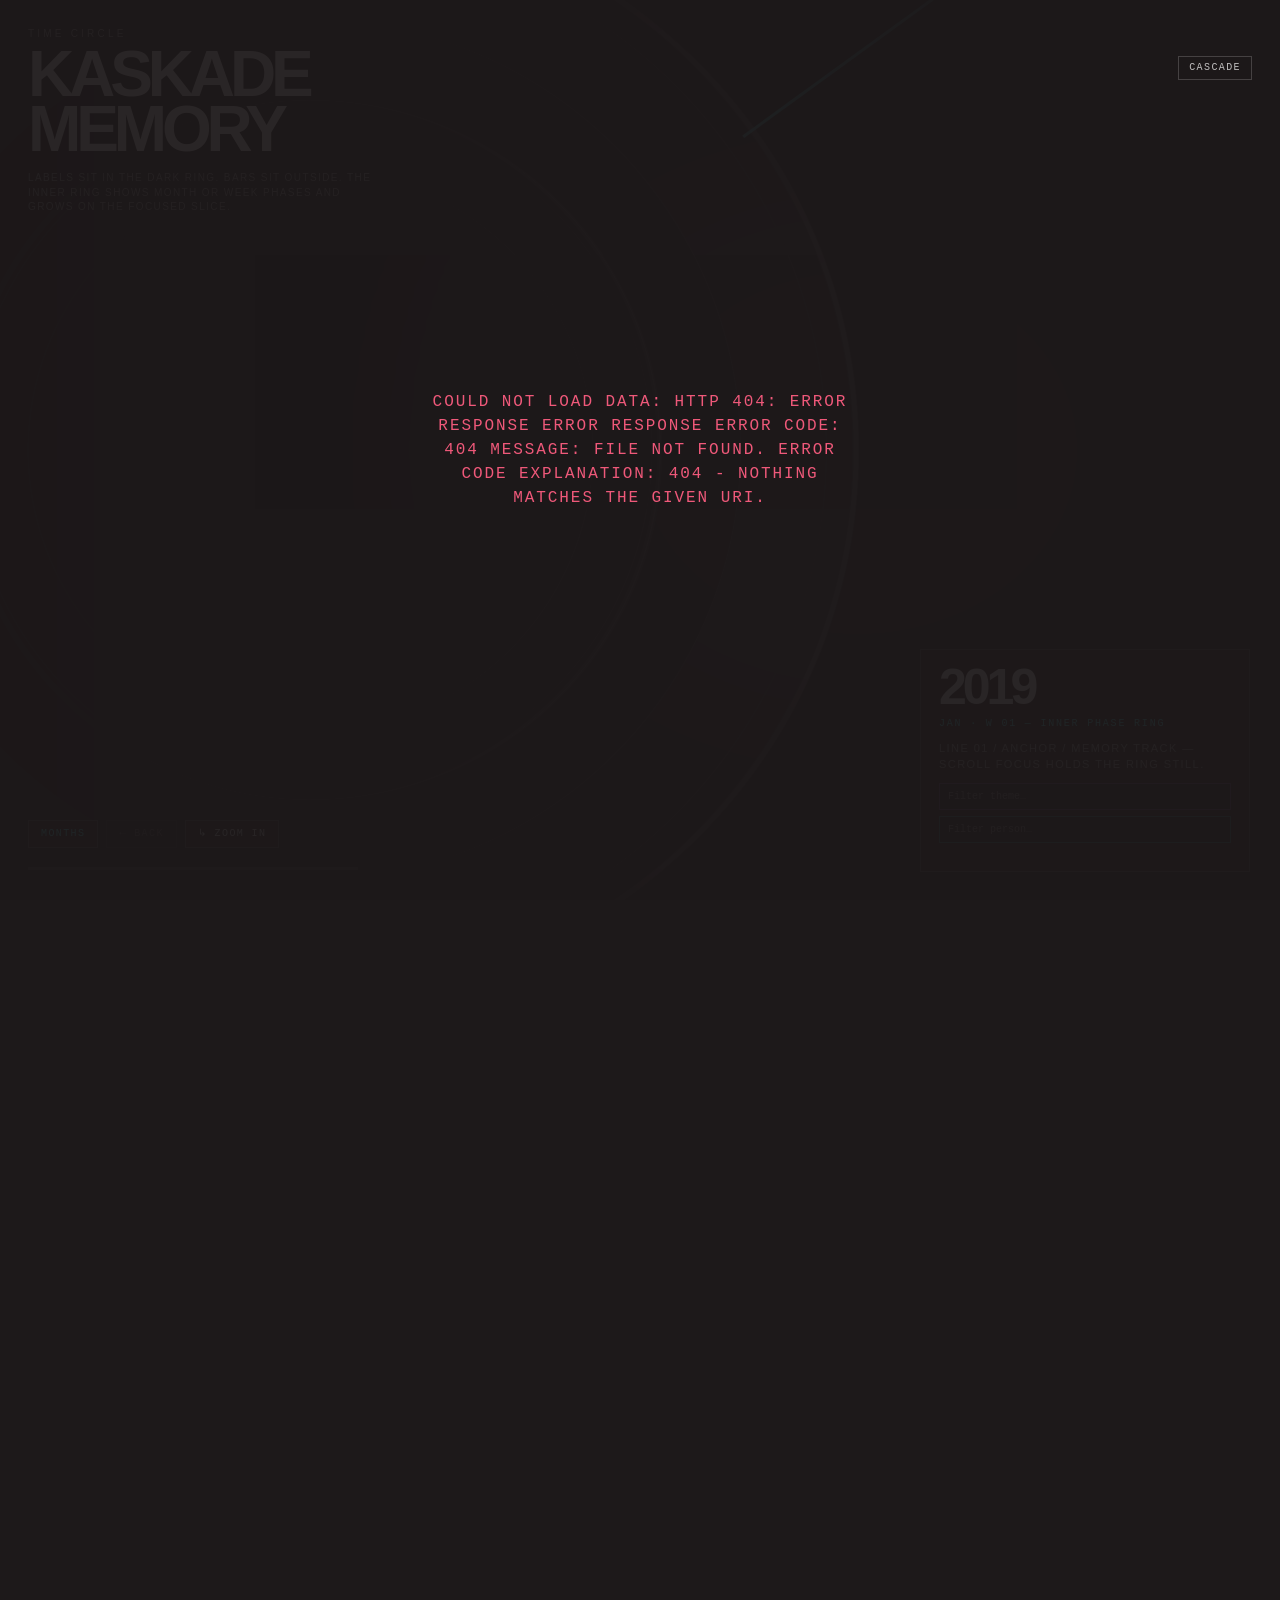
==== commit ee7bbf35: "feat: Spark, Bridge Rise, and English Time Circle Public extract of deterministic Spark ranking and " ====
--- a/web/time-circle/index.html
+++ b/web/time-circle/index.html
@@ -1,12 +1,12 @@
 <!DOCTYPE html>
-<html lang="de">
+<html lang="en">
 <head>
-  <!-- File: cascade_time_circle.html | Kaska Time Circle — Scroll-Rad mit Kaskade/MMA-Daten. Created: 2026-06-28. Last updated: 2026-06-30 (ring geometry legacy aliases fix) -->
+  <!-- File: time-circle/index.html | Kaskade Memory Time Circle — scroll wheel over cascade days. Created: 2026-06-28. Last updated: 2026-10-21 -->
   <meta charset="UTF-8" />
   <meta name="viewport" content="width=device-width, initial-scale=1.0" />
   <title>Kaskade Memory · Time Circle</title>
   <link href="https://fonts.googleapis.com/css2?family=Source+Serif+4:ital,opsz,wght@0,8..60,400;0,8..60,600;1,8..60,400&display=swap" rel="stylesheet">
-  <link rel="stylesheet" href="/stream/css/kaskade_design_tokens.css?v=20260630tc2">
+  <link rel="stylesheet" href="./css/kaska_design_tokens.css?v=20261021">
   <style>
     :root {
       /* Runtime state — JS updates via setProperty */
@@ -494,7 +494,7 @@
       box-shadow: 0 28px 90px rgba(0,0,0,.82), 0 0 0 9999px rgba(0,0,0,.12);
     }
     .inline-tree:not(:empty)::before {
-      content: "KASKA · MEMORY-KASKADE";
+      content: "KASKADE MEMORY";
       display: block;
       margin-bottom: 14px;
       color: rgba(255,255,255,.72);
@@ -610,7 +610,7 @@
     }
 
     .inline-tree.graph-explorer-open::before {
-      content: "KASKA · GRAPH-NAVIGATION";
+      content: "KASKADE MEMORY · GRAPH";
     }
     .graph-explorer { position: relative; }
     .graph-head { display: flex; align-items: center; gap: 8px; margin-bottom: 12px; flex-wrap: wrap; }
@@ -1141,7 +1141,7 @@
     }
     .tree-branch-clickable:hover { background: rgba(255,255,255,.14); }
     .tree-branch-clickable::after {
-      content: "↳ graph öffnen";
+      content: "↳ open graph";
       display: block;
       margin-top: 6px;
       font-size: 9px;
@@ -1153,7 +1153,7 @@
     }
 
     .inline-tree.hour-panel-open::before {
-      content: "KASKA · MMA STUNDE";
+      content: "KASKADE MEMORY · MMA HOUR";
     }
     .hour-person-filters {
       margin-top: 6px;
@@ -1669,50 +1669,6 @@
       border-color: rgba(65,220,225,.55);
       background: rgba(65,220,225,.12);
     }
-    .source-nav button.source-sound-btn {
-      border: 1px solid rgba(255,255,255,.18);
-      background: transparent;
-      color: rgba(255,255,255,.72);
-      font-size: 10px;
-      letter-spacing: .12em;
-      text-transform: uppercase;
-      padding: 6px 10px;
-      border-radius: 999px;
-      cursor: pointer;
-    }
-    .source-nav button.source-sound-btn:hover {
-      border-color: rgba(65,220,225,.55);
-      color: #fff;
-      background: rgba(65,220,225,.12);
-    }
-    .tc-sound-fab {
-      position: fixed;
-      z-index: 200;
-      right: 22px;
-      bottom: calc(200px + env(safe-area-inset-bottom, 0px));
-      width: 54px;
-      height: 54px;
-      border-radius: 50%;
-      border: 2px solid rgba(65, 220, 225, 0.55);
-      background: rgba(18, 16, 17, 0.96);
-      color: #fff;
-      font-size: 1.4rem;
-      line-height: 1;
-      cursor: pointer;
-      box-shadow: 0 10px 32px rgba(0, 0, 0, 0.55);
-      pointer-events: auto;
-      touch-action: manipulation;
-    }
-    .tc-sound-fab:hover, .tc-sound-fab:focus-visible {
-      border-color: #41dce1;
-      outline: none;
-      transform: scale(1.04);
-    }
-    .zoom-bar .tc-sound-toggle {
-      min-height: 40px;
-      min-width: 44px;
-      font-size: 11px;
-    }
     .boot-overlay {
       position: fixed;
       inset: 0;
@@ -1825,12 +1781,6 @@
         bottom: calc(78px + env(safe-area-inset-bottom, 0px));
         max-width: none;
       }
-      .tc-sound-fab {
-        bottom: calc(248px + env(safe-area-inset-bottom, 0px));
-        right: 18px;
-        width: 56px;
-        height: 56px;
-      }
       .source-nav { top: auto; bottom: calc(138px + env(safe-area-inset-bottom, 0px)); right: 18px; left: auto; z-index: 120; }
       .bloomberg-bar { top: 18px; right: 18px; left: auto; bottom: auto; width: auto; }
       .bb-modal { width: calc(100vw - 20px); max-height: calc(100dvh - 32px); padding: 12px; }
@@ -1870,43 +1820,36 @@
       .inline-tree:not(:empty) ~ .mobile-scroll-scrub { display: none !important; }
     }
   </style>
-  <link rel="stylesheet" href="/stream/css/clicky_ui.css">
-  <script src="/stream/js/clicky_ui.js?v=20260630b"></script>
 </head>
 <body>
-  <div class="bloomberg-bar" id="bloombergBar" aria-label="Bloomberg-Terminal Trigger"></div>
-  <nav class="source-nav" aria-label="Datenquelle">
-    <a href="?source=cascade" id="navCascade">Kaskade</a>
-    <a href="?source=mma&window=last_30d" id="navMma">MMA</a>
-    <a href="/stream/cascade/spiral" target="_blank" rel="noopener">3D Spirale</a>
-    <button type="button" class="source-sound-btn tc-sound-toggle" id="tcSoundToggle" title="UI-Sounds — Klick = Test, Rechtsklick = stumm">🔊</button>
+  <div class="bloomberg-bar" id="bloombergBar" aria-label="Index terminal trigger"></div>
+  <nav class="source-nav" aria-label="Data source">
+    <a href="?source=cascade" id="navCascade">Cascade</a>
   </nav>
-  <button type="button" class="tc-sound-fab tc-sound-toggle" id="tcSoundFab" title="Sounds an — tippen" aria-label="UI-Sounds">🔊</button>
   <div class="boot-overlay" id="bootOverlay">
-    <div id="bootText">Kaskade wird geladen…</div>
+    <div id="bootText">Loading Kaskade Memory…</div>
   </div>
   <header class="title">
     <p>Time Circle</p>
-    <h1>Kaska<br>Memory</h1>
-    <small id="titleHint">Daten sitzen im dunklen Reifen — Schrift im Segment, Balken außen. Innenring: Phasen von–bis (Monat/Woche), im Fokus wie Herzschlag größer.</small>
+    <h1>Kaskade<br>Memory</h1>
+    <small id="titleHint">Labels sit in the dark ring. Bars sit outside. The inner ring shows month or week phases and grows on the focused slice.</small>
   </header>
   <div class="readout" aria-live="polite">
     <strong id="year">2019</strong>
-    <span id="phase" class="phase-readout">JAN · KW 01 — phasenring innen</span>
-    <span id="copy">linie 01 / anker / erinnerungs spur — scroll-fokus hält den reifen still.</span>
+    <span id="phase" class="phase-readout">JAN · W 01 — inner phase ring</span>
+    <span id="copy">line 01 / anchor / memory track — scroll focus holds the ring still.</span>
     <div class="cascade-filter-bar" id="cascadeFilterBar" hidden>
-      <input type="search" id="tcThemeInput" data-filter="theme" placeholder="Theme filtern…" autocomplete="off" />
-      <input type="search" id="tcPersonInput" data-filter="person" placeholder="Person filtern…" autocomplete="off" />
+      <input type="search" id="tcThemeInput" data-filter="theme" placeholder="Filter theme…" autocomplete="off" />
+      <input type="search" id="tcPersonInput" data-filter="person" placeholder="Filter person…" autocomplete="off" />
       <div class="filter-drop" id="tcFilterDrop" hidden></div>
       <span class="filter-active" id="tcFilterActive" hidden></span>
     </div>
   </div>
   <div class="progress"></div>
-  <div class="zoom-bar" aria-label="Zoom-Ebenen">
-    <span class="zoom-crumb" id="zoomCrumb">monate</span>
-    <button type="button" class="tc-sound-toggle" id="tcSoundZoom" title="Sounds">🔊</button>
-    <button type="button" id="btnZoomOut" disabled title="Eine Ebene zurück">← zurück</button>
-    <button type="button" id="btnZoomIn" title="In fokussiertes Segment zoomen">↳ reinzoomen</button>
+  <div class="zoom-bar" aria-label="Zoom levels">
+    <span class="zoom-crumb" id="zoomCrumb">months</span>
+    <button type="button" id="btnZoomOut" disabled title="One level back">← back</button>
+    <button type="button" id="btnZoomIn" title="Zoom into the focused segment">↳ zoom in</button>
   </div>
   <div class="focus-vignette" aria-hidden="true"></div>
 
@@ -1931,7 +1874,7 @@
       <div class="bands" id="bands"></div>
       <div class="bars" id="bars"></div>
       <svg class="index-overlay" id="indexOverlay" viewBox="0 0 1000 1000" aria-hidden="true"></svg>
-      <svg class="index-perimeter-hit-layer" id="indexPerimeterHit" viewBox="0 0 1000 1000" aria-label="Index-Perimeter — Klick für 2D-Koordinaten"></svg>
+      <svg class="index-perimeter-hit-layer" id="indexPerimeterHit" viewBox="0 0 1000 1000" aria-label="Index perimeter. Click for 2D coordinates."></svg>
       <div class="dots" id="dots"></div>
       <div class="focus-beam-wrap" aria-hidden="true"><div class="focus-beam"></div></div>
     </section>
@@ -1940,24 +1883,24 @@
   <aside class="index-dashboard" id="indexDashboard" hidden aria-label="Index Dashboard"></aside>
   <div class="inline-tree" id="inlineTree" aria-hidden="true"></div>
   <div id="scrollSnapTrack" class="scroll-snap-track" aria-hidden="true"></div>
-  <nav class="mobile-scroll-scrub" id="mobileScrollScrub" aria-label="Zeitnavigation">
-    <button type="button" id="scrubPrev" title="Vorheriges Segment">‹</button>
-    <input type="range" id="scrubRange" min="0" max="0" value="0" aria-label="Segment wählen" />
-    <button type="button" id="scrubNext" title="Nächstes Segment">›</button>
+  <nav class="mobile-scroll-scrub" id="mobileScrollScrub" aria-label="Time navigation">
+    <button type="button" id="scrubPrev" title="Previous segment">‹</button>
+    <input type="range" id="scrubRange" min="0" max="0" value="0" aria-label="Choose segment" />
+    <button type="button" id="scrubNext" title="Next segment">›</button>
     <span class="mobile-scroll-scrub-label" id="scrubLabel">—</span>
   </nav>
 
   <script>
   (function loadAndRun() {
-    var isLocal = location.port === '8777' || location.pathname.indexOf('zeitspirale-scroll') >= 0;
-    var dataSrc = isLocal ? 'time_circle_data.js' : '/stream/js/time_circle_data.js?v=20260630h';
-    var proseSrc = isLocal ? 'archive_prose_render.js' : '/stream/js/archive_prose_render.js';
-    var graphSrc = isLocal ? 'time_circle_graph_nav.js' : '/stream/js/time_circle_graph_nav.js?v=20260630h';
-    var hourSrc = isLocal ? 'time_circle_hour_panel.js' : '/stream/js/time_circle_hour_panel.js';
-    var indexSrc = isLocal ? 'time_circle_index.js' : '/stream/js/time_circle_index.js?v=20260630d';
-    var newsBoardSrc = isLocal ? 'time_circle_news_board.js' : '/stream/js/time_circle_news_board.js?v=20260630d';
-    var chartsSrc = isLocal ? 'time_circle_bloomberg_charts.js' : '/stream/js/time_circle_bloomberg_charts.js?v=20260630f';
-    var bloombergSrc = isLocal ? 'time_circle_bloomberg.js' : '/stream/js/time_circle_bloomberg.js?v=20260630f';
+    var useRelative = location.pathname.indexOf('/time-circle') >= 0 || location.port === '8777' || location.port === '8080';
+    var base = useRelative ? 'js/' : '/stream/js/';
+    var chain = [
+      'time_circle_data.js',
+      'archive_prose_render.js',
+      'time_circle_graph_nav.js',
+      'time_circle_hour_panel.js',
+      'time_circle_index.js'
+    ];
 
     function loadScript(src, onOk, onErr) {
       var el = document.createElement('script');
@@ -1967,75 +1910,45 @@
       document.head.appendChild(el);
     }
 
-    loadScript(dataSrc, function () {
-      loadScript(proseSrc, function () {
-        loadScript(graphSrc, function () {
-          loadScript(hourSrc, function () {
-            loadScript(indexSrc, function () {
-              loadScript(newsBoardSrc, function () {
-                loadScript(chartsSrc, function () {
-                  loadScript(bloombergSrc, runApp, function () {
-                    document.getElementById('bootText').innerHTML =
-                      '<div class="err">Script samht geladen: ' + bloombergSrc + '</div>';
-                  });
-                }, function () {
-                  document.getElementById('bootText').innerHTML =
-                    '<div class="err">Script samht geladen: ' + chartsSrc + '</div>';
-                });
-              }, function () {
-                document.getElementById('bootText').innerHTML =
-                  '<div class="err">Script samht geladen: ' + newsBoardSrc + '</div>';
-              });
-            }, function () {
-              document.getElementById('bootText').innerHTML =
-                '<div class="err">Script samht geladen: ' + indexSrc + '</div>';
-            });
-          }, function () {
-            document.getElementById('bootText').innerHTML =
-              '<div class="err">Script samht geladen: ' + hourSrc + '</div>';
-          });
-        }, function () {
-          document.getElementById('bootText').innerHTML =
-            '<div class="err">Script samht geladen: ' + graphSrc + '</div>';
-        });
-      }, function () {
+    function loadNext(i) {
+      if (i >= chain.length) {
+        window.TimeCircleNewsBoard = window.TimeCircleNewsBoard || {
+          mount: function () { return { refresh: function () {} }; }
+        };
+        window.TimeCircleBloomberg = window.TimeCircleBloomberg || {
+          mount: function () { return { update: function () {}, refresh: function () {} }; }
+        };
+        runApp();
+        return;
+      }
+      var src = base + chain[i] + '?v=20261021';
+      loadScript(src, function () { loadNext(i + 1); }, function () {
         document.getElementById('bootText').innerHTML =
-          '<div class="err">Script samht geladen: ' + proseSrc + '</div>';
+          '<div class="err">Failed to load script: ' + src + '</div>';
       });
-    }, function () {
-      document.getElementById('bootText').innerHTML =
-        '<div class="err">Script samht geladen: ' + dataSrc + '</div>';
-    });
+    }
+
+    loadNext(0);
 
     function runApp() {
     if (!window.TimeCircleData) {
       document.getElementById('bootText').innerHTML =
-        '<div class="err">TimeCircleData fehlt nach ' + dataSrc + '</div>';
+        '<div class="err">TimeCircleData missing after script load</div>';
       return;
     }
     if (!window.TimeCircleGraphNav) {
       document.getElementById('bootText').innerHTML =
-        '<div class="err">TimeCircleGraphNav fehlt nach ' + graphSrc + '</div>';
+        '<div class="err">TimeCircleGraphNav missing after script load</div>';
       return;
     }
     if (!window.TimeCircleHourPanel) {
       document.getElementById('bootText').innerHTML =
-        '<div class="err">TimeCircleHourPanel fehlt nach ' + hourSrc + '</div>';
+        '<div class="err">TimeCircleHourPanel missing after script load</div>';
       return;
     }
     if (!window.TimeCircleIndex) {
       document.getElementById('bootText').innerHTML =
-        '<div class="err">TimeCircleIndex fehlt nach ' + indexSrc + '</div>';
-      return;
-    }
-    if (!window.TimeCircleNewsBoard) {
-      document.getElementById('bootText').innerHTML =
-        '<div class="err">TimeCircleNewsBoard fehlt nach ' + newsBoardSrc + '</div>';
-      return;
-    }
-    if (!window.TimeCircleBloomberg) {
-      document.getElementById('bootText').innerHTML =
-        '<div class="err">TimeCircleBloomberg fehlt nach ' + bloombergSrc + '</div>';
+        '<div class="err">TimeCircleIndex missing after script load</div>';
       return;
     }
     const root = document.documentElement;
@@ -2071,121 +1984,8 @@
     const btnZoomIn = document.querySelector('#btnZoomIn');
     const btnZoomOut = document.querySelector('#btnZoomOut');
     const wheelEl = document.querySelector('.wheel');
-    const TC_SOUND_BASE = '/stream/sounds/ui/';
-    const TC_SOUND_FILES = {
-      tick: 'navigation.mp3',
-      send: 'navigation_enter.mp3',
-      back: 'navigation_back.mp3',
-      receive: 'prompt.mp3',
-      done: 'prompt_enter.mp3',
-      error: 'prompt_back.mp3',
-    };
-    let tcAudioCtx = null;
-    let tcBuffers = {};
-    let tcSoundsReady = false;
-    let tcSoundsMuted = false;
-    let lastTcTickAt = 0;
-
-    function tcSetSoundStatus(msg) {
-      if (copy) copy.textContent = msg;
-    }
-
-    async function tcUnlockSounds() {
-      tcAudioCtx = tcAudioCtx || new (window.AudioContext || window.webkitAudioContext)();
-      if (tcAudioCtx.state === 'suspended') await tcAudioCtx.resume();
-      const keys = Object.keys(TC_SOUND_FILES);
-      for (let ki = 0; ki < keys.length; ki++) {
-        const key = keys[ki];
-        const file = TC_SOUND_FILES[key];
-        if (tcBuffers[key]) continue;
-        const res = await fetch(TC_SOUND_BASE + file);
-        if (!res.ok) throw new Error('HTTP ' + res.status + ' ' + file);
-        tcBuffers[key] = await tcAudioCtx.decodeAudioData(await res.arrayBuffer());
-      }
-      tcSoundsReady = true;
-      return true;
-    }
-
-    function tcPlayBuffer(key) {
-      if (tcSoundsMuted || !tcSoundsReady || !tcBuffers[key] || !tcAudioCtx) return false;
-      try {
-        const src = tcAudioCtx.createBufferSource();
-        const g = tcAudioCtx.createGain();
-        g.gain.value = 0.8;
-        src.buffer = tcBuffers[key];
-        src.connect(g);
-        g.connect(tcAudioCtx.destination);
-        src.start(0);
-        return true;
-      } catch (err) {
-        TimeCircleData.log('WARN', 'tc_play_buffer_failed', { key: key, error: String(err) });
-        return false;
-      }
-    }
-
-    function tcPlayHtml(key) {
-      const file = TC_SOUND_FILES[key];
-      if (!file || tcSoundsMuted) return;
-      const a = new Audio(TC_SOUND_BASE + file);
-      a.volume = 0.8;
-      a.play().catch((err) => {
-        TimeCircleData.log('WARN', 'tc_play_html_failed', { key: key, error: String(err) });
-      });
-    }
-
-    function uiSound(key) {
-      if (tcSoundsMuted) return;
-      if (!tcPlayBuffer(key)) tcPlayHtml(key);
-    }
-
-    function maybeScrollSnapSound() {
-      if (tcSoundsMuted || !tcSoundsReady) return;
-      const now = Date.now();
-      if (now - lastTcTickAt < 90) return;
-      lastTcTickAt = now;
-      tcPlayBuffer('tick');
-    }
-
-    function tcSyncSoundButtons() {
-      const label = tcSoundsMuted ? '🔇' : '🔊';
-      document.querySelectorAll('.tc-sound-toggle').forEach((btn) => {
-        btn.textContent = label;
-      });
-    }
-
-    if (document.querySelectorAll('.tc-sound-toggle').length) {
-      try {
-        if (localStorage.getItem('tc_sounds_muted') === '1') {
-          tcSoundsMuted = true;
-          tcSyncSoundButtons();
-        }
-      } catch (e) { /* ignore */ }
-      document.querySelectorAll('.tc-sound-toggle').forEach((btn) => {
-        btn.addEventListener('click', async (e) => {
-          e.preventDefault();
-          e.stopPropagation();
-          tcSoundsMuted = false;
-          tcSyncSoundButtons();
-          try { localStorage.removeItem('tc_sounds_muted'); } catch (err) { /* ignore */ }
-          try {
-            await tcUnlockSounds();
-            tcPlayBuffer('send');
-            tcSetSoundStatus('🔊 Sounds aktiv — scroll oder ↳ reinzoomen');
-          } catch (err) {
-            tcPlayHtml('send');
-            tcSetSoundStatus('Sound HTML-Fallback: ' + err.message);
-          }
-        });
-        btn.addEventListener('contextmenu', (e) => {
-          e.preventDefault();
-          tcSoundsMuted = true;
-          tcSoundsReady = false;
-          tcSyncSoundButtons();
-          try { localStorage.setItem('tc_sounds_muted', '1'); } catch (err) { /* ignore */ }
-          tcSetSoundStatus('Sounds aus — 🔊 klicken zum An');
-        });
-      });
-    }
+    function uiSound(_key) {}
+    function maybeScrollSnapSound() {}
 
     const cascadeFilterBar = document.querySelector('#cascadeFilterBar');
     const tcThemeInput = document.querySelector('#tcThemeInput');
@@ -2222,12 +2022,12 @@
       tcFilterDrop.innerHTML = items.map(item => {
         if (kind === 'person') {
           const pid = String(item.person_id || '').toLowerCase();
-          const meta = (item.archival_count || 0) + ' arch · ' + (item.day_count || 0) + ' tage';
+          const meta = (item.archival_count || 0) + ' arch · ' + (item.day_count || 0) + ' days';
           return '<button type="button" data-kind="person" data-id="' + pid + '">' + (item.label || pid) +
             '<small style="display:block;color:rgba(255,255,255,.45)">' + meta + '</small></button>';
         }
         const tid = String(item.theme_id || '').replace(/^theme_/, '');
-        const meta = (item.day_count || 0) + ' tage · ' + (item.archival_count || 0) + ' arch';
+        const meta = (item.day_count || 0) + ' days · ' + (item.archival_count || 0) + ' arch';
         return '<button type="button" data-kind="theme" data-id="' + tid + '">' + tid +
           '<small style="display:block;color:rgba(255,255,255,.45)">' + meta + '</small></button>';
       }).join('');
@@ -2397,7 +2197,7 @@
 
     function setBoot(on, msg, isErr) {
       bootOverlay.classList.toggle('hidden', !on);
-      bootText.innerHTML = isErr ? `<div class="err">${msg || 'Fehler'}</div>` : (msg || 'Lade…');
+      bootText.innerHTML = isErr ? `<div class="err">${msg || 'Error'}</div>` : (msg || 'Loading…');
     }
 
     function refreshIndexOverlay(active) {
@@ -2481,7 +2281,7 @@
       if (zoom.level === 'hour' && e) return (e.hourLabel || '—') + ' · ' + (zoom.dayId || '');
       if (zoom.level === 'day' && e?.dayId) {
         const p = phaseDefs.find(pd => i >= pd.start && i <= pd.end);
-        return TimeCircleData.formatDayLabel(e.dayId, 'iso') + ' · ' + (p?.label || ('KW ' + String(weekIndex(i)).padStart(2, '0')));
+        return TimeCircleData.formatDayLabel(e.dayId, 'iso') + ' · ' + (p?.label || ('W ' + String(weekIndex(i)).padStart(2, '0')));
       }
       const p = phaseDefs.find(pd => i >= pd.start && i <= pd.end);
       if (!p) return zoomLevelLabel();
@@ -2510,16 +2310,16 @@
     }
 
     function zoomLevelLabel() {
-      if (zoom.level === 'hour') return 'stunden · ' + (zoom.dayId || '');
-      if (zoom.level === 'day') return 'tage · ' + (zoom.monthKey || '');
-      return 'monate';
+      if (zoom.level === 'hour') return 'hours · ' + (zoom.dayId || '');
+      if (zoom.level === 'day') return 'days · ' + (zoom.monthKey || '');
+      return 'months';
     }
 
     function updateZoomUi() {
       zoomCrumb.textContent = zoomLevelLabel();
       btnZoomOut.disabled = zoom.level === 'month';
       btnZoomIn.disabled = zoom.level === 'hour';
-      btnZoomIn.textContent = zoom.level === 'month' ? '↳ tage' : zoom.level === 'day' ? '↳ stunden' : '↳ max';
+      btnZoomIn.textContent = zoom.level === 'month' ? '↳ days' : zoom.level === 'day' ? '↳ hours' : '↳ max';
     }
 
     async function applyZoomView(opts) {
@@ -2544,7 +2344,7 @@
           networkLinks = TimeCircleData.buildThemeLinks(events, bundleCache);
         } else if (zoom.level === 'hour') {
           if (!hourCache[zoom.dayId]) {
-            setBoot(true, 'Stunden werden geladen…');
+            setBoot(true, 'Loading hours…');
             hourCache[zoom.dayId] = await TimeCircleData.loadHourBuckets(zoom.dayId);
           }
           events = hourCache[zoom.dayId];
@@ -2553,7 +2353,7 @@
           networkLinks = [];
         }
 
-        if (!events.length) throw new Error('Keine Segmente in dieser Zoom-Ebene');
+        if (!events.length) throw new Error('No segments at this zoom level');
 
         openedIndex = null;
         panelSuppressed = false;
@@ -2721,8 +2521,8 @@
 
       if (e.zoomLevel === 'month') {
         inlineTree.innerHTML = `<button type="button" class="tree-close" onclick="window.__closeTree()">×</button>
-          <div class="tree-path"><span><b>monat</b> ${e.title}</span></div>
-          <div class="tree-branch" style="--depth:0;--c:${c}"><span class="tree-level">Σ</span>${e.dayCount} tage · ${e.themeCount} themes<small>↳ reinzoomen für tages-ring</small></div>`;
+          <div class="tree-path"><span><b>month</b> ${e.title}</span></div>
+          <div class="tree-branch" style="--depth:0;--c:${c}"><span class="tree-level">Σ</span>${e.dayCount} days · ${e.themeCount} themes<small>↳ zoom in for the day ring</small></div>`;
         (e.childDayIds || []).forEach((did, depth) => {
           const div = document.createElement('div');
           div.className = 'tree-branch tree-branch-clickable tree-branch-zoom-day';
@@ -2749,17 +2549,17 @@
 
       inlineTree.innerHTML = `<button type="button" class="tree-close" onclick="window.__closeTree()">×</button>
         <div class="tree-path">
-          <span><b>${dataPack?.source === 'mma' ? 'MMA' : 'TAG'}</b> ${e.dayId || e.title}</span>
+          <span><b>${dataPack?.source === 'mma' ? 'MMA' : 'DAY'}</b> ${e.dayId || e.title}</span>
         </div>
         <div class="tree-branch" style="--depth:0;--c:${c}"><span class="tree-level">·</span><span class="tree-branch-content">${e.title}<small>${e.copy}</small></span></div>
-        <p style="color:rgba(255,255,255,.55);font:10px SFMono-Regular,Consolas,monospace;margin:8px 0 0">Lade Kaskade…</p>`;
+        <p style="color:rgba(255,255,255,.55);font:10px SFMono-Regular,Consolas,monospace;margin:8px 0 0">Loading Kaskade Memory…</p>`;
 
       if (dataPack?.source === 'mma') {
         const branches = (e.pairs || []).slice(0, 6).map((p, depth) => {
           const title = `${p.tag_a} × ${p.tag_b}`.replace(/_/g, ' ');
           return `<div class="tree-branch" style="--depth:${depth + 1};--c:${c}"><span class="tree-level">${depth + 2}</span>${title}<small>${p.count} co-events · ${e.dayId}</small></div>`;
         }).join('');
-        inlineTree.querySelector('.tree-path').insertAdjacentHTML('afterend', branches || '<div class="tree-branch" style="--depth:1;--c:' + c + '"><span class="tree-level">2</span>Keine Tag-Paare</div>');
+        inlineTree.querySelector('.tree-path').insertAdjacentHTML('afterend', branches || '<div class="tree-branch" style="--depth:1;--c:' + c + '"><span class="tree-level">2</span>No tag pairs</div>');
         inlineTree.querySelector('p')?.remove();
         return;
       }
@@ -2774,7 +2574,7 @@
           div.className = 'tree-branch tree-branch-clickable';
           div.style.cssText = `--depth:${depth};--c:${c}`;
           const themeId = String(t.theme_id || t.id || '').replace(/^theme_/, '');
-          div.innerHTML = `<span class="tree-level">${depth + 1}</span>${t.label}<small>${(t.archivals || []).length} archival(s) · theme öffnen</small>`;
+          div.innerHTML = `<span class="tree-level">${depth + 1}</span>${t.label}<small>${(t.archivals || []).length} archival(s) · open theme</small>`;
           div.addEventListener('click', () => {
             inlineTree.style.setProperty('--c', c);
             graphNav.wheelIndex = i;
@@ -2801,12 +2601,12 @@
           });
         });
         if (!(bundle.themes || []).length) {
-          inlineTree.insertAdjacentHTML('beforeend', `<div class="tree-branch" style="--depth:1;--c:${c}"><span class="tree-level">2</span>Keine Themes</div>`);
+          inlineTree.insertAdjacentHTML('beforeend', `<div class="tree-branch" style="--depth:1;--c:${c}"><span class="tree-level">2</span>No themes</div>`);
         }
       } catch (err) {
         if (gen !== treeRenderGen) return;
         const errEl = inlineTree.querySelector('p');
-        if (errEl) errEl.textContent = 'Fehler: ' + err.message;
+        if (errEl) errEl.textContent = 'Error: ' + err.message;
       }
     }
 
@@ -2890,7 +2690,7 @@
         const label = node(data, 'button', `--a:${a}deg;--c:${c};`, labelText(i, Math.floor(events.length / 2)));
         label.type = 'button';
         label.dataset.index = i;
-        label.setAttribute('aria-label', `${e.year} ${e.title} öffnen`);
+        label.setAttribute('aria-label', `Open ${e.year} ${e.title}`);
         label.onclick = () => openPanel(i);
         label.onmouseenter = () => setHover(i, true);
         label.onmouseleave = () => setHover(i, false);
@@ -2944,7 +2744,7 @@
       showPanelForIndex(i, { force: true });
       const e = events[i];
       if (e) {
-        copy.textContent = e.copy + (e.zoomLevel === 'day' ? ' — kaskadede · klick ↳ für stunden' : ' — fokus');
+        copy.textContent = e.copy + (e.zoomLevel === 'day' ? ' — cascade · click ↳ for hours' : ' — focus');
       }
       applyFocus(i);
       drawNetwork(i);
@@ -3109,8 +2909,8 @@
       phase.textContent = phaseReadout(active);
       const panelIdx = panelSuppressed ? null : (openedIndex ?? active);
       copy.textContent = panelSuppressed
-        ? ae?.copy + ' — scroll · ↳ reinzoomen für nächste ebene'
-        : (events[panelIdx]?.copy || ae?.copy) + ' — panel folgt scroll';
+        ? ae?.copy + ' — scroll · ↳ zoom in for the next level'
+        : (events[panelIdx]?.copy || ae?.copy) + ' — panel follows scroll';
       drawNetwork(panelSuppressed ? active : (openedIndex ?? active));
       if (dataPack?.source === 'cascade' && ae?.dayId && ae.zoomLevel === 'day') {
         ensureBundle(ae.dayId).catch(() => {});
@@ -3155,12 +2955,11 @@
       treeRenderGen = 0;
       zoom = { level: 'month', monthKey: null, dayId: null };
       document.getElementById('navCascade').classList.toggle('active', pack.source === 'cascade');
-      document.getElementById('navMma').classList.toggle('active', pack.source === 'mma');
       titleHint.textContent = pack.source === 'cascade' && (TimeCircleData.CONFIG.themeId || TimeCircleData.CONFIG.personId)
         ? ('Filter: ' + [TimeCircleData.CONFIG.personId && ('Person ' + TimeCircleData.CONFIG.personId),
             TimeCircleData.CONFIG.themeId && ('Theme ' + TimeCircleData.CONFIG.themeId)].filter(Boolean).join(' · ') +
-            ' · scroll = panel folgt fokus')
-        : 'Monate im reifen · scroll · ↳ reinzoomen → tage → stunden. · Zuerst 🔊 tippen für Sounds';
+            ' · scroll = panel follows focus')
+        : 'Months in the ring · scroll · zoom in → days → hours';
       updateTcCascadeFilterUi();
       if (!bloombergBar) bloombergBar = TimeCircleBloomberg.mount(document.getElementById('bloombergBar'));
       await applyZoomView({ scrollEnd: true });
@@ -3181,10 +2980,10 @@
     };
 
     async function boot() {
-      setBoot(true, TimeCircleData.CONFIG.source === 'mma' ? 'MMA-Buckets werden geladen…' : 'Kaskade-Tage werden geladen…');
+      setBoot(true, TimeCircleData.CONFIG.source === 'mma' ? 'Loading enrichment buckets…' : 'Loading cascade days…');
       try {
         const pack = await TimeCircleData.load();
-        if (!pack.events.length) throw new Error('Keine Ereignisse in der gewählten Quelle');
+        if (!pack.events.length) throw new Error('No events in selected data source');
         await mountApp(pack);
         if (pack.source === 'cascade') {
           pack.events.slice(-8).forEach(ev => {
@@ -3192,7 +2991,7 @@
           });
         }
       } catch (err) {
-        setBoot(true, `Daten konnten samht geladen werden: ${err.message}`, true);
+        setBoot(true, `Could not load data: ${err.message}`, true);
         TimeCircleData.log('ERROR', 'boot_failed', { error: String(err) });
         return;
       }
--- a/web/time-circle/css/kaska_design_tokens.css
+++ b/web/time-circle/css/kaska_design_tokens.css
@@ -0,0 +1,596 @@
+/**
+ * kaska_design_tokens.css – Kaskade Time Circle design tokens and board component overrides.
+ * Created: 2026-06-30
+ * Last updated: 2026-10-21
+ */
+
+:root {
+  color-scheme: dark;
+
+  /* Colors — Base */
+  --kaskade-bg: #1d191a;
+  --kaskade-bg-stage: #1b1819;
+  --kaskade-bg-elevated: rgba(20, 18, 19, 0.96);
+  --kaskade-bg-panel: rgba(18, 16, 17, 0.94);
+  --kaskade-bg-panel-deep: rgba(12, 10, 11, 0.96);
+  --kaskade-bg-panel-modal: rgba(12, 10, 11, 0.97);
+  --kaskade-bg-input: rgba(0, 0, 0, 0.35);
+  --kaskade-bg-overlay: rgba(0, 0, 0, 0.58);
+  --kaskade-bg-overlay-heavy: rgba(0, 0, 0, 0.85);
+  --kaskade-surface: #141214;
+  --kaskade-surface-raised: #1a1718;
+  --kaskade-surface-inset: #161314;
+  --kaskade-surface-card: rgba(255, 255, 255, 0.065);
+  --kaskade-surface-card-active: rgba(65, 220, 225, 0.08);
+  --kaskade-card: #141214;
+  --kaskade-ring: #211d1e;
+  --kaskade-paper: #eeecea;
+
+  /* Colors — Text */
+  --kaskade-ink: #f1efed;
+  --kaskade-ink-soft: rgba(255, 255, 255, 0.88);
+  --kaskade-ink-faint: rgba(255, 255, 255, 0.78);
+  --kaskade-muted: rgba(241, 239, 237, 0.6);
+  --kaskade-muted-soft: rgba(255, 255, 255, 0.55);
+  --kaskade-muted-faint: rgba(255, 255, 255, 0.45);
+  --kaskade-muted-ghost: rgba(255, 255, 255, 0.38);
+
+  /* Colors — Accent (Time Circle CI) */
+  --kaskade-cyan: #41dce1;
+  --kaskade-pink: #ef597a;
+  --kaskade-orange: #dc8546;
+  --kaskade-green: #9dc76d;
+  --kaskade-blue: #6a8fd8;
+  --kaskade-purple: #a855f7;
+  --kaskade-red: #ff8a8a;
+  --kaskade-gold: #fbbf24;
+  --kaskade-green-20: rgba(157, 199, 109, 0.2);
+
+  /* Colors — Accent Alpha */
+  --kaskade-cyan-08: rgba(65, 220, 225, 0.08);
+  --kaskade-cyan-10: rgba(65, 220, 225, 0.1);
+  --kaskade-cyan-12: rgba(65, 220, 225, 0.12);
+  --kaskade-cyan-14: rgba(65, 220, 225, 0.14);
+  --kaskade-cyan-20: rgba(65, 220, 225, 0.2);
+  --kaskade-cyan-22: rgba(65, 220, 225, 0.22);
+  --kaskade-cyan-25: rgba(65, 220, 225, 0.25);
+  --kaskade-cyan-35: rgba(65, 220, 225, 0.35);
+  --kaskade-cyan-45: rgba(65, 220, 225, 0.45);
+  --kaskade-cyan-55: rgba(65, 220, 225, 0.55);
+  --kaskade-cyan-65: rgba(65, 220, 225, 0.65);
+  --kaskade-cyan-75: rgba(65, 220, 225, 0.75);
+  --kaskade-pink-08: rgba(239, 89, 122, 0.08);
+  --kaskade-pink-40: rgba(239, 89, 122, 0.4);
+  --kaskade-pink-45: rgba(239, 89, 122, 0.45);
+  --kaskade-purple-12: rgba(168, 85, 247, 0.12);
+  --kaskade-purple-20: rgba(168, 85, 247, 0.2);
+  --kaskade-purple-40: rgba(168, 85, 247, 0.4);
+  --kaskade-purple-45: rgba(168, 85, 247, 0.45);
+  --kaskade-orange-12: rgba(220, 133, 70, 0.12);
+  --kaskade-orange-15: rgba(220, 133, 70, 0.15);
+  --kaskade-orange-45: rgba(220, 133, 70, 0.45);
+  --kaskade-white-04: rgba(255, 255, 255, 0.04);
+  --kaskade-white-06: rgba(255, 255, 255, 0.06);
+  --kaskade-white-08: rgba(255, 255, 255, 0.08);
+  --kaskade-white-10: rgba(255, 255, 255, 0.1);
+  --kaskade-white-14: rgba(255, 255, 255, 0.14);
+  --kaskade-white-16: rgba(255, 255, 255, 0.16);
+  --kaskade-white-18: rgba(255, 255, 255, 0.18);
+  --kaskade-white-22: rgba(255, 255, 255, 0.22);
+  --kaskade-white-25: rgba(255, 255, 255, 0.25);
+
+  /* Typography — Families */
+  --kaskade-font-display: "Arial Narrow", "Helvetica Neue", Arial, sans-serif;
+  --kaskade-font-serif: "Source Serif 4", Georgia, "Times New Roman", serif;
+  --kaskade-font-mono: "SFMono-Regular", Consolas, "Ubuntu Mono", "JetBrains Mono", monospace;
+
+  /* Typography — Scale */
+  --kaskade-text-2xs: 8px;
+  --kaskade-text-xs: 9px;
+  --kaskade-text-sm: 10px;
+  --kaskade-text-base: 11px;
+  --kaskade-text-md: 12px;
+  --kaskade-text-lg: 13px;
+  --kaskade-text-xl: 28px;
+  --kaskade-text-display: clamp(34px, 5vw, 72px);
+
+  /* Typography — Tracking */
+  --kaskade-track-tight: -0.08em;
+  --kaskade-track-normal: 0.02em;
+  --kaskade-track-wide: 0.08em;
+  --kaskade-track-wider: 0.14em;
+  --kaskade-track-widest: 0.22em;
+
+  /* Spacing */
+  --kaskade-space-2xs: 4px;
+  --kaskade-space-xs: 6px;
+  --kaskade-space-sm: 8px;
+  --kaskade-space-md: 10px;
+  --kaskade-space-lg: 12px;
+  --kaskade-space-xl: 14px;
+  --kaskade-space-2xl: 16px;
+  --kaskade-space-3xl: 18px;
+  --kaskade-space-4xl: 28px;
+  --kaskade-space-gutter: 34px;
+  --kaskade-space-safe-bottom: env(safe-area-inset-bottom);
+  --kaskade-space-safe-top: env(safe-area-inset-top);
+
+  /* Radius */
+  --kaskade-radius-none: 0;
+  --kaskade-radius-sm: 4px;
+  --kaskade-radius-md: 10px;
+  --kaskade-radius-lg: 12px;
+  --kaskade-radius-pill: 999px;
+
+  /* Borders */
+  --kaskade-border-subtle: var(--kaskade-white-08);
+  --kaskade-border: var(--kaskade-white-18);
+  --kaskade-border-strong: var(--kaskade-white-25);
+  --kaskade-border-cyan: var(--kaskade-cyan-45);
+  --kaskade-border-pink: var(--kaskade-pink-45);
+  --kaskade-border-purple: var(--kaskade-purple-45);
+
+  /* Effects — Shadow */
+  --kaskade-shadow-panel:
+    0 28px 90px rgba(0, 0, 0, 0.82),
+    0 0 0 9999px rgba(0, 0, 0, 0.12);
+  --kaskade-shadow-index:
+    0 20px 60px rgba(0, 0, 0, 0.75),
+    inset 0 0 0 1px var(--kaskade-white-06);
+  --kaskade-shadow-modal:
+    0 32px 100px rgba(0, 0, 0, 0.88),
+    inset 0 0 0 1px var(--kaskade-white-06);
+  --kaskade-shadow-glow-cyan: 0 0 8px rgba(65, 220, 225, 0.45);
+  --kaskade-shadow-glow-pink: 0 0 0 1px var(--kaskade-pink-40);
+
+  /* Effects — Gradient */
+  --kaskade-gradient-progress: linear-gradient(90deg, var(--kaskade-cyan), var(--kaskade-pink), var(--kaskade-orange));
+  --kaskade-gradient-vignette:
+    radial-gradient(ellipse 52% 62% at 67% 50%, transparent 0%, transparent 28%, rgba(0, 0, 0, 0.18) 52%, rgba(0, 0, 0, 0.48) 100%),
+    linear-gradient(90deg, rgba(0, 0, 0, 0.35) 0%, transparent 42%);
+  --kaskade-gradient-ambient:
+    radial-gradient(circle at 35% 50%, rgba(255, 255, 255, 0.04), transparent 34%),
+    radial-gradient(circle at 70% 50%, rgba(65, 220, 225, 0.06), transparent 28%);
+  --kaskade-gradient-focus-beam: linear-gradient(90deg, rgba(65, 220, 225, 0.95) 0%, rgba(65, 220, 225, 0.55) 55%, rgba(65, 220, 225, 0.08) 100%);
+
+  /* Motion */
+  --kaskade-ease: ease;
+  --kaskade-ease-out: cubic-bezier(0.22, 1, 0.36, 1);
+  --kaskade-duration-fast: 60ms;
+  --kaskade-duration: 150ms;
+  --kaskade-duration-panel: 220ms;
+  --kaskade-duration-wheel: 60ms;
+
+  /* Z-Index */
+  --kaskade-z-vignette: 12;
+  --kaskade-z-title: 20;
+  --kaskade-z-progress: 20;
+  --kaskade-z-panel: 45;
+  --kaskade-z-index-dash: 46;
+  --kaskade-z-readout: 30;
+  --kaskade-z-bloomberg: 55;
+  --kaskade-z-modal-backdrop: 200;
+  --kaskade-z-modal: 210;
+
+  /* Time Circle — Ring Geometry (vmin, page-specific overrides OK) */
+  --kaskade-ring-core: 27.5vmin;
+  --kaskade-ring-phase-in: 22.2vmin;
+  --kaskade-ring-phase-out: 26.8vmin;
+  --kaskade-ring-spur: 33.8vmin;
+  --kaskade-ring-text: 40.5vmin;
+  --kaskade-ring-inner: 33.8vmin;
+  --kaskade-ring-outer: 42.6vmin;
+  --kaskade-bar-dock: 59.3vmin;
+  --kaskade-step-deg: 3.58deg;
+
+  /* Component — Readout */
+  --kaskade-readout-bg: rgba(29, 25, 26, 0.92);
+  --kaskade-readout-border: var(--kaskade-border);
+  --kaskade-readout-padding: var(--kaskade-space-2xl) var(--kaskade-space-3xl);
+
+  /* Component — Index Dashboard */
+  --kaskade-idx-bg: var(--kaskade-bg-panel-deep);
+  --kaskade-idx-border: var(--kaskade-border-pink);
+  --kaskade-idx-badge-color: var(--kaskade-pink);
+  --kaskade-idx-value-color: var(--kaskade-cyan);
+
+  /* Component — Inline Tree / Graph Panel */
+  --kaskade-tree-bg: rgba(18, 16, 17, 0.94);
+  --kaskade-tree-border: var(--kaskade-border-strong);
+  --kaskade-tree-padding: var(--kaskade-space-3xl);
+  --kaskade-tree-kicker-color: rgba(255, 255, 255, 0.72);
+
+  /* Component — Bloomberg Modal */
+  --kaskade-bb-trigger-bg: var(--kaskade-bg-panel);
+  --kaskade-bb-trigger-border: var(--kaskade-border-purple);
+  --kaskade-bb-modal-bg: var(--kaskade-bg-panel-modal);
+  --kaskade-bb-tab-active-border: var(--kaskade-cyan-65);
+  --kaskade-bb-tab-active-bg: var(--kaskade-cyan-10);
+
+  /* Component — Form / Chip */
+  --kaskade-input-bg: var(--kaskade-bg-input);
+  --kaskade-chip-bg: var(--kaskade-white-05, rgba(255, 255, 255, 0.05));
+  --kaskade-chip-border: var(--kaskade-white-18);
+  --kaskade-chip-active-border: var(--kaskade-cyan);
+  --kaskade-chip-active-bg: var(--kaskade-cyan-14);
+
+  /* Component — Tag / Filter */
+  --kaskade-filter-theme-border: var(--kaskade-purple-40);
+  --kaskade-filter-person-border: var(--kaskade-cyan-45);
+  --kaskade-filter-active-color: #c4b5fd;
+
+  /* Prose (Archive / Graph panels) */
+  --kaskade-prose-body: #dcdcd9;
+  --kaskade-prose-heading: var(--kaskade-ink);
+  --kaskade-prose-heading-accent: var(--kaskade-blue);
+  --kaskade-prose-kicker: var(--kaskade-cyan);
+  --kaskade-prose-strong: var(--kaskade-ink);
+  --kaskade-prose-meta: var(--kaskade-muted-soft);
+  --kaskade-on-cyan: #1d191a;
+}
+
+/* ─── Legacy token aliases for older Time Circle pages ───────────────────── */
+
+:root {
+  --bg: var(--kaskade-bg);
+  --ink: var(--kaskade-ink);
+  --text: var(--kaskade-ink);
+  --muted: var(--kaskade-muted);
+  --panel: var(--kaskade-bg-panel);
+  --card: var(--kaskade-surface);
+  --border: var(--kaskade-border-subtle);
+  --paper: var(--kaskade-paper);
+  --ring: var(--kaskade-ring);
+  --cyan: var(--kaskade-cyan);
+  --pink: var(--kaskade-pink);
+  --orange: var(--kaskade-orange);
+  --green: var(--kaskade-green);
+  --blue: var(--kaskade-blue);
+  --purple: var(--kaskade-purple);
+  --teal: var(--kaskade-cyan);
+  --accent: var(--kaskade-cyan);
+  --red: var(--kaskade-red);
+  --mono: var(--kaskade-font-mono);
+
+  /* Time Circle ring geometry (cascade_time_circle.html) */
+  --ring-core: var(--kaskade-ring-core);
+  --ring-phase-in: var(--kaskade-ring-phase-in);
+  --ring-phase-out: var(--kaskade-ring-phase-out);
+  --ring-spur: var(--kaskade-ring-spur);
+  --ring-text: var(--kaskade-ring-text);
+  --ring-inner: var(--kaskade-ring-inner);
+  --ring-outer: var(--kaskade-ring-outer);
+  --bar-dock: var(--kaskade-bar-dock);
+  --step: var(--kaskade-step-deg);
+  --focus-deg: -18deg;
+}
+
+/* ─── Board Shell (body.kaskade-board) ─────────────────────────────────────── */
+
+body.kaskade-board {
+  background: var(--kaskade-bg);
+  color: var(--kaskade-ink);
+  font-family: var(--kaskade-font-display);
+  letter-spacing: var(--kaskade-track-normal);
+  -webkit-tap-highlight-color: transparent;
+}
+
+body.kaskade-board::before {
+  content: "";
+  position: fixed;
+  inset: 0;
+  background: var(--kaskade-gradient-ambient);
+  pointer-events: none;
+  z-index: 0;
+}
+
+/* Stacking for page content above ambient gradient.
+   Do NOT force position/z-index on fixed overlays/modals — that breaks
+   position:fixed (e.g. /stream/archive modal opened at document bottom). */
+body.kaskade-board > *:not(.archive-overlay):not(.graph-modal-overlay):not(.plan-modal-overlay) {
+  position: relative;
+  z-index: 1;
+}
+
+body.kaskade-board > .archive-overlay,
+body.kaskade-board > .graph-modal-overlay,
+body.kaskade-board > .plan-modal-overlay {
+  position: fixed;
+  z-index: 10000;
+}
+
+/* ─── Board UI overrides (Kaska palette instead of blue) ─────────────────────── */
+
+body.kaskade-board .kaskade-ui-glow-active {
+  box-shadow:
+    0 0 0 1px var(--kaskade-cyan-45),
+    0 0 28px var(--kaskade-cyan-20),
+    inset 0 0 24px var(--kaskade-cyan-08);
+}
+
+body.kaskade-board .kaskade-ui-glow-success {
+  box-shadow:
+    0 0 0 1px rgba(157, 199, 109, 0.45),
+    0 0 24px rgba(157, 199, 109, 0.18);
+}
+
+body.kaskade-board .kaskade-ui-glow-error {
+  box-shadow:
+    0 0 0 1px rgba(255, 138, 138, 0.5),
+    0 0 24px rgba(255, 138, 138, 0.2);
+}
+
+body.kaskade-board .kaskade-ui-phase-bar {
+  background: var(--kaskade-bg-panel);
+  border-color: var(--kaskade-border);
+  color: var(--kaskade-muted);
+}
+
+body.kaskade-board .kaskade-ui-phase-bar .kaskade-ui-phase-label,
+body.kaskade-board .kaskade-ui-phase-bar[data-phase="working"] .kaskade-ui-phase-label,
+body.kaskade-board .kaskade-ui-phase-bar[data-phase="think"] .kaskade-ui-phase-label {
+  color: var(--kaskade-cyan);
+}
+
+body.kaskade-board .kaskade-ui-phase-bar[data-phase="success"] .kaskade-ui-phase-label {
+  color: var(--kaskade-green);
+}
+
+body.kaskade-board .kaskade-ui-phase-bar[data-phase="error"] .kaskade-ui-phase-label {
+  color: var(--kaskade-red);
+}
+
+body.kaskade-board .kaskade-ui-waveform span,
+body.kaskade-board .kaskade-ui-dots span {
+  background: var(--kaskade-cyan);
+}
+
+body.kaskade-board .kaskade-ui-toast {
+  background: var(--kaskade-bg-panel-deep);
+  border-color: var(--kaskade-border);
+  color: var(--kaskade-ink);
+}
+
+body.kaskade-board .kaskade-ui-toast.success { border-color: rgba(157, 199, 109, 0.45); }
+body.kaskade-board .kaskade-ui-toast.error { border-color: rgba(255, 138, 138, 0.5); }
+body.kaskade-board .kaskade-ui-toast.info { border-color: var(--kaskade-cyan-45); }
+
+body.kaskade-board .kaskade-ui-progress-hairline {
+  background: var(--kaskade-gradient-progress);
+  box-shadow: 0 0 12px var(--kaskade-cyan-45);
+}
+
+body.kaskade-board .kaskade-ui-scroll-tick {
+  box-shadow: inset 0 0 0 1px var(--kaskade-cyan-35);
+}
+
+body.kaskade-board .kaskade-ui-scroll-snap-active {
+  outline-color: var(--kaskade-cyan-45);
+  background-color: var(--kaskade-cyan-08);
+}
+
+/* ─── Board Chrome (Stream-Dashboard Shell) ──────────────────────────────── */
+
+body.kaskade-board .kaskade-header,
+body.kaskade-board header.kaskade-header,
+body.kaskade-board .archive-header {
+  background: var(--kaskade-bg-panel);
+  border-bottom: 1px solid var(--kaskade-border);
+  backdrop-filter: blur(8px);
+  -webkit-backdrop-filter: blur(8px);
+}
+
+body.kaskade-board .kaskade-header h1,
+body.kaskade-board header.kaskade-header h1,
+body.kaskade-board .archive-title {
+  font-family: var(--kaskade-font-display);
+  font-weight: 400;
+  text-transform: uppercase;
+  letter-spacing: var(--kaskade-track-tight);
+  color: var(--kaskade-ink);
+}
+
+body.kaskade-board .kaskade-mono,
+body.kaskade-board .side,
+body.kaskade-board aside,
+body.kaskade-board button,
+body.kaskade-board input,
+body.kaskade-board select,
+body.kaskade-board textarea,
+body.kaskade-board .archive-search,
+body.kaskade-board .archive-tag-select,
+body.kaskade-board .archive-search-btn,
+body.kaskade-board .archive-load-more,
+body.kaskade-board .archive-back,
+body.kaskade-board .status,
+body.kaskade-board .log,
+body.kaskade-board label,
+body.kaskade-board .det-card,
+body.kaskade-board .section h2 {
+  font-family: var(--kaskade-font-mono);
+}
+
+body.kaskade-board .kaskade-panel-surface,
+body.kaskade-board .video-wrap,
+body.kaskade-board .det-card,
+body.kaskade-board .archive-card,
+body.kaskade-board .archive-modal {
+  background: var(--kaskade-bg-panel);
+  border: 1px solid var(--kaskade-border);
+}
+
+body.kaskade-board button,
+body.kaskade-board .btn,
+body.kaskade-board .archive-back,
+body.kaskade-board .archive-search-btn,
+body.kaskade-board .archive-load-more {
+  border: 1px solid var(--kaskade-border);
+  background: var(--kaskade-bg-panel);
+  color: var(--kaskade-ink);
+  border-radius: var(--kaskade-radius-none);
+  text-transform: uppercase;
+  letter-spacing: var(--kaskade-track-wide);
+  transition: border-color var(--kaskade-duration) var(--kaskade-ease),
+    background var(--kaskade-duration) var(--kaskade-ease);
+}
+
+body.kaskade-board button:hover,
+body.kaskade-board .btn:hover,
+body.kaskade-board .archive-back:hover,
+body.kaskade-board .archive-search-btn:hover:not(:disabled),
+body.kaskade-board .archive-load-more:hover:not(:disabled) {
+  border-color: var(--kaskade-cyan);
+  background: var(--kaskade-cyan-10);
+}
+
+body.kaskade-board button.primary,
+body.kaskade-board .archive-search-btn,
+body.kaskade-board .archive-load-more {
+  border-color: var(--kaskade-cyan-45);
+  background: var(--kaskade-cyan-10);
+  color: var(--kaskade-cyan);
+}
+
+body.kaskade-board input[type="text"],
+body.kaskade-board input[type="search"],
+body.kaskade-board textarea,
+body.kaskade-board select,
+body.kaskade-board .archive-search,
+body.kaskade-board .archive-tag-select {
+  background: var(--kaskade-bg-input);
+  border: 1px solid var(--kaskade-border);
+  color: var(--kaskade-ink);
+  border-radius: var(--kaskade-radius-none);
+}
+
+body.kaskade-board input:focus,
+body.kaskade-board textarea:focus,
+body.kaskade-board select:focus,
+body.kaskade-board .archive-search:focus,
+body.kaskade-board .archive-tag-select:focus {
+  outline: none;
+  border-color: var(--kaskade-cyan-45);
+}
+
+body.kaskade-board a {
+  color: var(--kaskade-cyan);
+  text-decoration: none;
+}
+
+body.kaskade-board a:hover {
+  color: var(--kaskade-pink);
+}
+
+/* ─── Reusable Component Classes ─────────────────────────────────────────── */
+
+.kaskade-panel {
+  padding: var(--kaskade-tree-padding);
+  background: var(--kaskade-tree-bg);
+  border: 1px solid var(--kaskade-tree-border);
+  box-shadow: var(--kaskade-shadow-panel);
+}
+
+.kaskade-panel-kicker {
+  display: block;
+  margin-bottom: var(--kaskade-space-xl);
+  color: var(--kaskade-tree-kicker-color);
+  font: var(--kaskade-text-sm)/1 var(--kaskade-font-mono);
+  letter-spacing: var(--kaskade-track-widest);
+  text-transform: uppercase;
+}
+
+.kaskade-readout {
+  padding: var(--kaskade-readout-padding);
+  border: 1px solid var(--kaskade-readout-border);
+  background: var(--kaskade-readout-bg);
+  text-transform: uppercase;
+}
+
+.kaskade-btn {
+  padding: var(--kaskade-space-md) var(--kaskade-space-lg);
+  border: 1px solid var(--kaskade-border-cyan);
+  background: var(--kaskade-cyan-10);
+  color: var(--kaskade-ink);
+  font: var(--kaskade-text-sm)/1.2 var(--kaskade-font-mono);
+  letter-spacing: var(--kaskade-track-wide);
+  text-transform: uppercase;
+  cursor: pointer;
+  transition: background var(--kaskade-duration) var(--kaskade-ease),
+    border-color var(--kaskade-duration) var(--kaskade-ease);
+}
+
+.kaskade-btn:hover {
+  background: var(--kaskade-cyan-20);
+}
+
+.kaskade-chip {
+  padding: 5px var(--kaskade-space-sm);
+  border: 1px solid var(--kaskade-chip-border);
+  background: var(--kaskade-chip-bg);
+  color: var(--kaskade-ink-faint);
+  font: var(--kaskade-text-xs)/1 var(--kaskade-font-mono);
+  letter-spacing: 0.06em;
+  text-transform: uppercase;
+  cursor: pointer;
+  transition: background var(--kaskade-duration) var(--kaskade-ease),
+    border-color var(--kaskade-duration) var(--kaskade-ease);
+}
+
+.kaskade-chip:hover {
+  background: var(--kaskade-white-10);
+}
+
+.kaskade-chip.active {
+  border-color: var(--kaskade-chip-active-border);
+  background: var(--kaskade-chip-active-bg);
+  color: var(--kaskade-ink);
+}
+
+.kaskade-input {
+  width: 100%;
+  padding: var(--kaskade-space-xs) var(--kaskade-space-sm);
+  border: 1px solid var(--kaskade-border);
+  background: var(--kaskade-input-bg);
+  color: var(--kaskade-ink);
+  font: var(--kaskade-text-sm)/1.3 var(--kaskade-font-mono);
+}
+
+.kaskade-input:focus {
+  outline: none;
+  border-color: var(--kaskade-border-cyan);
+}
+
+.kaskade-progress-hairline {
+  height: 3px;
+  background: var(--kaskade-white-16);
+}
+
+.kaskade-progress-hairline::after {
+  content: "";
+  display: block;
+  height: 100%;
+  width: calc(var(--progress, 0) * 100%);
+  background: var(--kaskade-gradient-progress);
+}
+
+.kaskade-badge-pink {
+  font: var(--kaskade-text-xs)/1 var(--kaskade-font-mono);
+  letter-spacing: var(--kaskade-track-widest);
+  color: var(--kaskade-idx-badge-color);
+  padding: var(--kaskade-space-2xs) var(--kaskade-space-sm);
+  border: 1px solid var(--kaskade-pink-40);
+  background: var(--kaskade-pink-08);
+}
+
+.kaskade-badge-cyan {
+  color: var(--kaskade-cyan);
+  font-family: var(--kaskade-font-mono);
+}
+
+.kaskade-mono-label {
+  font-family: var(--kaskade-font-mono);
+  font-size: var(--kaskade-text-xs);
+  letter-spacing: var(--kaskade-track-wider);
+  text-transform: uppercase;
+  color: var(--kaskade-muted-faint);
+}
